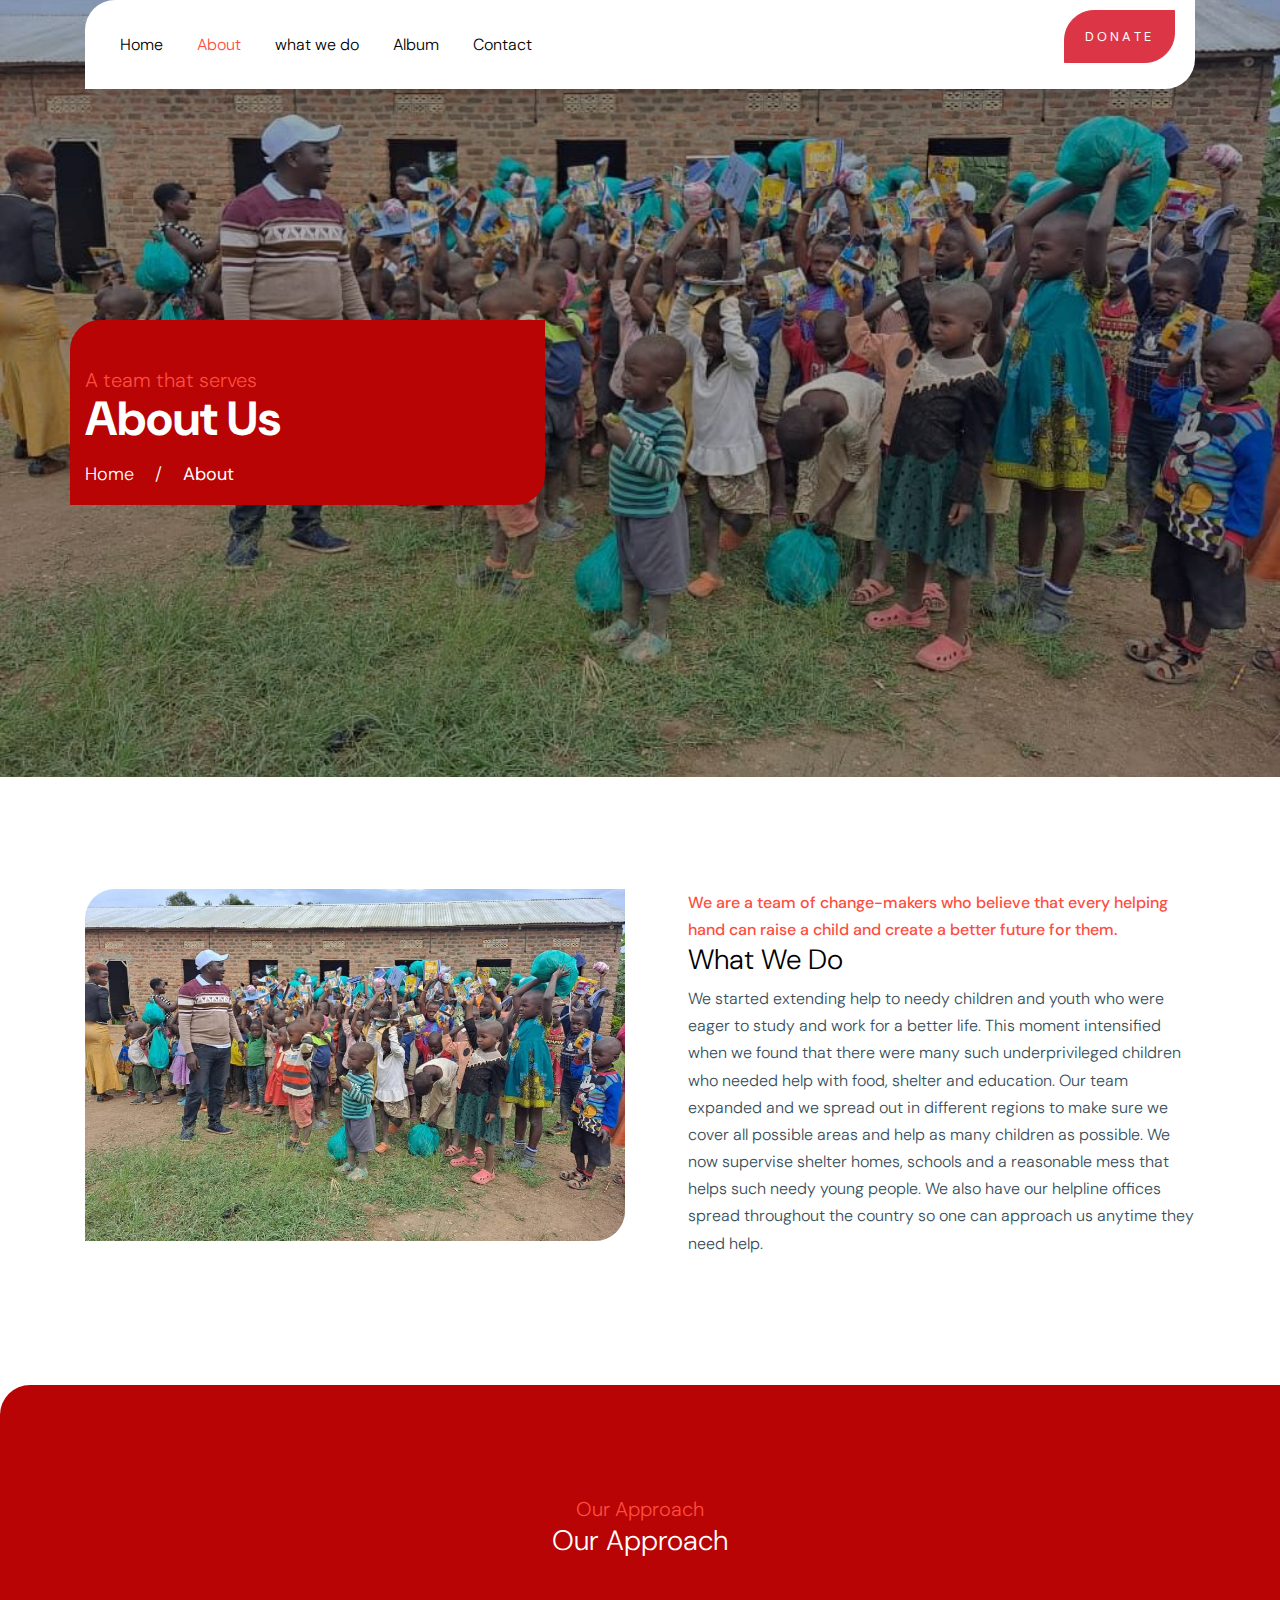
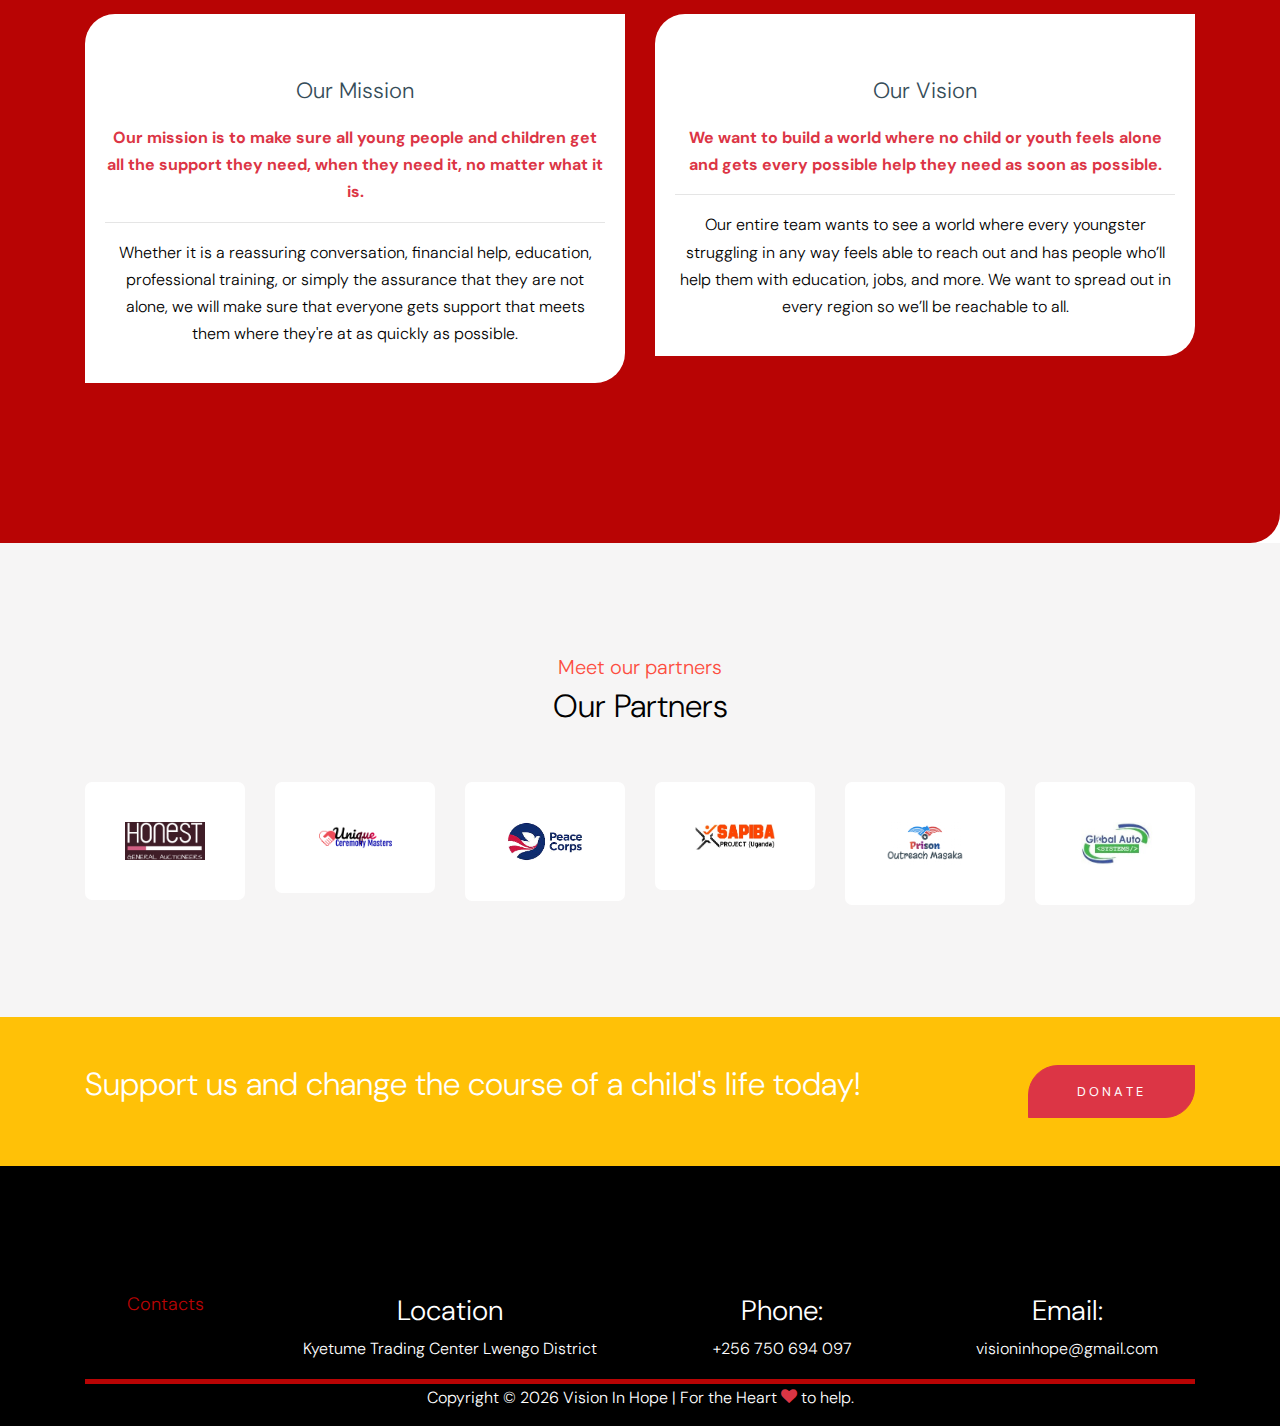
==== about.html @ f337a0ae "first commit" ====
<!doctype html>
<html lang="en">

<head>
  <title>About &mdash; visioninhope</title>
  <meta charset="utf-8">
  <meta name="viewport" content="width=device-width, initial-scale=1, shrink-to-fit=no">

  <link href="https://fonts.googleapis.com/css?family=DM+Sans:300,400,700|Indie+Flower" rel="stylesheet">


  <link rel="stylesheet" href="fonts/icomoon/style.css">

  <link rel="stylesheet" href="css/bootstrap.min.css">
  <link rel="stylesheet" href="css/bootstrap-datepicker.css">
  <link rel="stylesheet" href="css/jquery.fancybox.min.css">
  <link rel="stylesheet" href="css/owl.carousel.min.css">
  <link rel="stylesheet" href="css/owl.theme.default.min.css">
  <link rel="stylesheet" href="fonts/flaticon/font/flaticon.css">
  <link rel="stylesheet" href="css/aos.css">
  <!--
    Designed by:
    Balitema Vicent
    email:bvicxbax@gmail.com
    github:baxcore 
    user: baxcore
    -->
  <!-- MAIN CSS -->
  <link rel="stylesheet" href="css/style.css">

</head>

<body data-spy="scroll" data-target=".site-navbar-target" data-offset="300">


  <div class="site-wrap" id="home-section" style="margin-bottom: 0;">

    <div class="site-mobile-menu site-navbar-target">
      <div class="site-mobile-menu-header">
        <div class="site-mobile-menu-close mt-3">
          <span class="icon-close2 js-menu-toggle"></span>
        </div>
      </div>
      <div class="site-mobile-menu-body"></div>
    </div>

    <header class="site-navbar site-navbar-target" role="banner">

      <!-- <div class="container mb-3">
          <div class="d-flex align-items-center">
            <div class="site-logo mr-auto">
              <a href="index.html">Kiddy<span class="text-primary">.</span></a>
            </div>
            <div class="site-quick-contact d-none d-lg-flex ml-auto ">
              <div class="d-flex site-info align-items-center mr-5">
                <span class="block-icon mr-3"><span class="icon-map-marker text-yellow"></span></span>
                <span>34 Street Name, City Name Here, <br> United States</span>
              </div>
              <div class="d-flex site-info align-items-center">
                <span class="block-icon mr-3"><span class="icon-clock-o"></span></span>
                <span>Sunday - Friday 8:00AM - 4:00PM <br> Saturday CLOSED</span>
              </div>
              
            </div>
          </div>
        </div> -->

      <div class="container fixed-top">
        <div class="menu-wrap d-flex align-items-center">
          <span class="d-inline-block d-lg-none"><a href="#"
              class="text-black site-menu-toggle js-menu-toggle py-5"><span
                class="icon-menu h3 text-black"></span></a></span>

          <nav class="site-navigation text-left mr-auto d-none d-lg-block" role="navigation">
            <ul class="site-menu main-menu js-clone-nav mr-auto ">
              <li><a href="index.html" class="nav-link">Home</a></li>
              <li class="active"><a href="about.html" class="nav-link">About</a></li>
              <li><a href="dos.html" class="nav-link">what we do</a></li>
              <li><a href="album.html" class="nav-link">Album</a></li>
              <!-- <li><a href="pricing.html" class="nav-link">Pricing</a></li> -->
              <li><a href="contact.html" class="nav-link">Contact</a></li>
            </ul>
          </nav>

          <div class="top-social ml-auto">
            <!-- 
                  <a href="#"><span class="icon-facebook text-teal"></span></a>
                  <a href="#"><span class="icon-twitter text-success"></span></a>
                  <a href="#"><span class="icon-linkedin text-yellow"></span></a> -->
            <p class=""><a href="contact.html" class="btn btn-primary py-3 btn-custom-1">DONATE</a></p>
          </div>
        </div>
      </div>

    </header>

    <div class="ftco-blocks-cover-1">
      <!-- data-stellar-background-ratio="0.5" style="background-image: url('images/hero_1.jpg')" -->
      <div class="site-section-cover overlay" data-stellar-background-ratio="0.5"
        style="background-image: url('images/abt2.jpg')">
        <div class="container">
          <div class="row align-items-center ">

            <div class="col-md-5 mt-5 pt-5 oneb bg-info1">
              <span class="h5 text-red">A team that serves</span>
              <h1 class="mb-3 font-weight-bold text-teal">About Us</h1>
              <p><a href="index.html" class="text-white">Home</a> <span class="mx-3">/</span> <strong>About</strong></p>
            </div>

          </div>
        </div>
      </div>
    </div>

    <div class="site-section">
      <div class="container">
        <div class="row">
          <div class="col-md-6">
            <img src="images/abt2.jpg" alt="Image" class="img-fluid oneb">
          </div>
          <div class="col-md-6 ml-auto pl-md-5">
            <span class="h6 text-red">We are a team of change-makers who believe that every helping hand can raise a
              child and create a better future for them.</span>
            <h3 class="text-black">What We Do</h3>
            <p><span>We started extending help to needy children and youth who were eager to study and work for a better
                life. This moment intensified when we found that there were many such underprivileged children who
                needed help with food, shelter and education. Our team expanded and we spread out in different regions
                to make sure we cover all possible areas and help as many children as possible. </span>

              <span>We now supervise shelter homes, schools and a reasonable mess that helps such needy young people. We
                also have our helpline offices spread throughout the country so one can approach us anytime they need
                help.</span>
            </p>

            <!-- <p class="mt-5"><a href="#" class="btn btn-warning py-4 btn-custom-1">More About Us</a></p> -->
          </div>
        </div>
      </div>
    </div>

    <div class="site-section bg-teal bg-info1">
      <div class="container">
        <div class="row justify-content-center text-center mb-5 section-2-title">
          <div class="col-md-6">
            <span class="h5 text-red">Our Approach</span>
            <h3 class="text-white text-center">Our Approach</h3>
            <!-- <p class="mb-5">Lorem ipsum dolor sit amet, consectetur adipisicing elit. Iure nesciunt nemo vel earum maxime neque!</p> -->
          </div>
        </div>
        <div class="row align-items-stretch">
          <div class="col-lg-6 col-md-6 mb-5">
            <div class="post-entry-1 h-100 person-1 teal">
              <!-- <img src="images/person_1.jpg" alt="Image"
                 class="img-fluid">
             -->
              <div class="post-entry-1-contents oneb">
                <h2>Our Mission</h2>
                <span class="meta text-danger font-weight-bold">Our mission is to make sure all young people and
                  children get all the support they need,
                  when they need it, no matter what it is.
                </span>
                <hr>
                <p class="text-black">
                  Whether it is a reassuring conversation, financial help,
                  education, professional training, or simply the assurance that
                  they are not alone, we will make sure that everyone gets
                  support that meets them where they're at as quickly as
                  possible.
                </p>
              </div>
            </div>
          </div>
          <div class="col-lg-6 col-md-6 mb-5">
            <div class="post-entry-1 h-100 person-1 yellow">

              <!-- <img src="images/person_2.jpg" alt="Image"
                 class="img-fluid">
             -->
              <div class="post-entry-1-contents oneb">
                <h2>Our Vision</h2>
                <span class="meta text-danger font-weight-bold">We want to build a world where no child or youth feels
                  alone and gets every possible help they need as soon as possible.</span>
                <hr>
                <p class="text-black">Our entire team wants to see a world where every youngster struggling in any way
                  feels able to reach out and has people who’ll help them with education, jobs, and more. We want to
                  spread out in every region so we’ll be reachable to all.</p>
              </div>
            </div>
          </div>
        </div>
      </div>
    </div>

    <div class="site-section bg-info bg-light">
      <div class="container">
        <div class="row mb-5">
          <div class="col-12 text-center">
            <span class="h5 text-red d-block">Meet our partners </span>
            <h2 class="text-black">Our Partners</h2>
          </div>
        </div>
        <div class="row">

          <div class="col-lg-2">
            <div class="package bg-white">
              <span class="img-fluid"><img src="images/logo/Honest-General-Auctioneers.png" alt="Image"
                  class="img-fluid"></span>

            </div>
          </div>
          <div class="col-lg-2">
            <div class="package text-center bg-white">
              <span class=""><img src="images/logo/Unique-Ceremony-masters-logo-1.png" alt="Image"
                  class="img-fluid"></span>
            </div>
          </div>
          <div class="col-lg-2">
            <div class="package text-center bg-white">
              <span class="img-fluid"><img src="images/logo/Peace-Corps-Logo.png" alt="Image" class="img-fluid"></span>
            </div>
          </div>

          <div class="col-lg-2">
            <div class="package text-center bg-white">
              <span class="img-fluid"><img src="images/logo/Sapiba-Final-LOGO.jpg" alt="Image" class="img-fluid"></span>

            </div>
          </div>
          <div class="col-lg-2">
            <div class="package text-center bg-white">
              <span class="img-fluid"><img src="images/logo/skprLogo.gif" alt="Image" class="img-fluid"></span>

            </div>
          </div>
          <div class="col-lg-2">
            <div class="package text-center bg-white">
              <span class="img-fluid"><img src="images/logo/GAS.jpeg" alt="Image" class="img-fluid"></span>

            </div>
          </div>
        </div>
      </div>
  
    </div>

    <div class="site-section py-5 bg-warning">
      <div class="container">
        <div class="row justify-content-center">
          <div class="col-md-12 d-flex">
            <h2 class="text-white">
              <!-- <span class="h5 text-red d-block">GIVE US A HAND</span> -->
              Support us and change the course of a child's life today!
            </h2>
            <a href="contact.html" class="btn btn-primary btn-custom-1 py-3 px-5 ml-auto">DONATE</a>
          </div>
        </div>
      </div>
    </div>
    <footer class="site-footer">
      <div class="container">

        <div class="row text-center">
          <div class="col-md-12 fott">
            <div class="row">
              <div class="col-md-2">
                <h2 class="footer-heading mb-4">Contacts</h2>
              </div>
              <div class="col-md-4">
                <h3>Location</h3>
                <p>Kyetume Trading Center Lwengo District</p>
              </div>
              <div class="col-md-3">
                <h3>Phone:</h3>
                <p>+256 750 694 097</p>
              </div>
              <div class="col-md-3">
                <h3>Email:</h3>
                <p>visioninhope@gmail.com</p>
              </div>
            </div>

            <div class="border-top">
              <p>
                Copyright &copy;
                <script>document.write(new Date().getFullYear());</script> Vision In Hope | For the Heart
                <i class="icon-heart text-danger" aria-hidden="true"></i> to help.</a>
              </p>
            </div>
          </div>

        </div>
      </div>
    </footer>
  </div>

    <script src="js/jquery-3.3.1.min.js"></script>
    <script src="js/jquery-migrate-3.0.0.js"></script>
    <script src="js/popper.min.js"></script>
    <script src="js/bootstrap.min.js"></script>
    <script src="js/owl.carousel.min.js"></script>
    <script src="js/jquery.sticky.js"></script>
    <script src="js/jquery.waypoints.min.js"></script>
    <script src="js/jquery.animateNumber.min.js"></script>
    <script src="js/jquery.fancybox.min.js"></script>
    <script src="js/jquery.stellar.min.js"></script>
    <script src="js/jquery.easing.1.3.js"></script>
    <script src="js/bootstrap-datepicker.min.js"></script>
    <script src="js/aos.js"></script>

    <script src="js/main.js"></script>

</body>

</html>
---- fonts/icomoon/style.css ----
@font-face {
  font-family: 'icomoon';
  src:  url('fonts/icomoon.eot?10si43');
  src:  url('fonts/icomoon.eot?10si43#iefix') format('embedded-opentype'),
    url('fonts/icomoon.ttf?10si43') format('truetype'),
    url('fonts/icomoon.woff?10si43') format('woff'),
    url('fonts/icomoon.svg?10si43#icomoon') format('svg');
  font-weight: normal;
  font-style: normal;
}

[class^="icon-"], [class*=" icon-"] {
  /* use !important to prevent issues with browser extensions that change fonts */
  font-family: 'icomoon' !important;
  speak: none;
  font-style: normal;
  font-weight: normal;
  font-variant: normal;
  text-transform: none;
  line-height: 1;

  /* Better Font Rendering =========== */
  -webkit-font-smoothing: antialiased;
  -moz-osx-font-smoothing: grayscale;
}

.icon-asterisk:before {
  content: "\f069";
}
.icon-plus:before {
  content: "\f067";
}
.icon-question:before {
  content: "\f128";
}
.icon-minus:before {
  content: "\f068";
}
.icon-glass:before {
  content: "\f000";
}
.icon-music:before {
  content: "\f001";
}
.icon-search:before {
  content: "\f002";
}
.icon-envelope-o:before {
  content: "\f003";
}
.icon-heart:before {
  content: "\f004";
}
.icon-star:before {
  content: "\f005";
}
.icon-star-o:before {
  content: "\f006";
}
.icon-user:before {
  content: "\f007";
}
.icon-film:before {
  content: "\f008";
}
.icon-th-large:before {
  content: "\f009";
}
.icon-th:before {
  content: "\f00a";
}
.icon-th-list:before {
  content: "\f00b";
}
.icon-check:before {
  content: "\f00c";
}
.icon-close:before {
  content: "\f00d";
}
.icon-remove:before {
  content: "\f00d";
}
.icon-times:before {
  content: "\f00d";
}
.icon-search-plus:before {
  content: "\f00e";
}
.icon-search-minus:before {
  content: "\f010";
}
.icon-power-off:before {
  content: "\f011";
}
.icon-signal:before {
  content: "\f012";
}
.icon-cog:before {
  content: "\f013";
}
.icon-gear:before {
  content: "\f013";
}
.icon-trash-o:before {
  content: "\f014";
}
.icon-home:before {
  content: "\f015";
}
.icon-file-o:before {
  content: "\f016";
}
.icon-clock-o:before {
  content: "\f017";
}
.icon-road:before {
  content: "\f018";
}
.icon-download:before {
  content: "\f019";
}
.icon-arrow-circle-o-down:before {
  content: "\f01a";
}
.icon-arrow-circle-o-up:before {
  content: "\f01b";
}
.icon-inbox:before {
  content: "\f01c";
}
.icon-play-circle-o:before {
  content: "\f01d";
}
.icon-repeat:before {
  content: "\f01e";
}
.icon-rotate-right:before {
  content: "\f01e";
}
.icon-refresh:before {
  content: "\f021";
}
.icon-list-alt:before {
  content: "\f022";
}
.icon-lock:before {
  content: "\f023";
}
.icon-flag:before {
  content: "\f024";
}
.icon-headphones:before {
  content: "\f025";
}
.icon-volume-off:before {
  content: "\f026";
}
.icon-volume-down:before {
  content: "\f027";
}
.icon-volume-up:before {
  content: "\f028";
}
.icon-qrcode:before {
  content: "\f029";
}
.icon-barcode:before {
  content: "\f02a";
}
.icon-tag:before {
  content: "\f02b";
}
.icon-tags:before {
  content: "\f02c";
}
.icon-book:before {
  content: "\f02d";
}
.icon-bookmark:before {
  content: "\f02e";
}
.icon-print:before {
  content: "\f02f";
}
.icon-camera:before {
  content: "\f030";
}
.icon-font:before {
  content: "\f031";
}
.icon-bold:before {
  content: "\f032";
}
.icon-italic:before {
  content: "\f033";
}
.icon-text-height:before {
  content: "\f034";
}
.icon-text-width:before {
  content: "\f035";
}
.icon-align-left:before {
  content: "\f036";
}
.icon-align-center:before {
  content: "\f037";
}
.icon-align-right:before {
  content: "\f038";
}
.icon-align-justify:before {
  content: "\f039";
}
.icon-list:before {
  content: "\f03a";
}
.icon-dedent:before {
  content: "\f03b";
}
.icon-outdent:before {
  content: "\f03b";
}
.icon-indent:before {
  content: "\f03c";
}
.icon-video-camera:before {
  content: "\f03d";
}
.icon-image:before {
  content: "\f03e";
}
.icon-photo:before {
  content: "\f03e";
}
.icon-picture-o:before {
  content: "\f03e";
}
.icon-pencil:before {
  content: "\f040";
}
.icon-map-marker:before {
  content: "\f041";
}
.icon-adjust:before {
  content: "\f042";
}
.icon-tint:before {
  content: "\f043";
}
.icon-edit:before {
  content: "\f044";
}
.icon-pencil-square-o:before {
  content: "\f044";
}
.icon-share-square-o:before {
  content: "\f045";
}
.icon-check-square-o:before {
  content: "\f046";
}
.icon-arrows:before {
  content: "\f047";
}
.icon-step-backward:before {
  content: "\f048";
}
.icon-fast-backward:before {
  content: "\f049";
}
.icon-backward:before {
  content: "\f04a";
}
.icon-play:before {
  content: "\f04b";
}
.icon-pause:before {
  content: "\f04c";
}
.icon-stop:before {
  content: "\f04d";
}
.icon-forward:before {
  content: "\f04e";
}
.icon-fast-forward:before {
  content: "\f050";
}
.icon-step-forward:before {
  content: "\f051";
}
.icon-eject:before {
  content: "\f052";
}
.icon-chevron-left:before {
  content: "\f053";
}
.icon-chevron-right:before {
  content: "\f054";
}
.icon-plus-circle:before {
  content: "\f055";
}
.icon-minus-circle:before {
  content: "\f056";
}
.icon-times-circle:before {
  content: "\f057";
}
.icon-check-circle:before {
  content: "\f058";
}
.icon-question-circle:before {
  content: "\f059";
}
.icon-info-circle:before {
  content: "\f05a";
}
.icon-crosshairs:before {
  content: "\f05b";
}
.icon-times-circle-o:before {
  content: "\f05c";
}
.icon-check-circle-o:before {
  content: "\f05d";
}
.icon-ban:before {
  content: "\f05e";
}
.icon-arrow-left:before {
  content: "\f060";
}
.icon-arrow-right:before {
  content: "\f061";
}
.icon-arrow-up:before {
  content: "\f062";
}
.icon-arrow-down:before {
  content: "\f063";
}
.icon-mail-forward:before {
  content: "\f064";
}
.icon-share:before {
  content: "\f064";
}
.icon-expand:before {
  content: "\f065";
}
.icon-compress:before {
  content: "\f066";
}
.icon-exclamation-circle:before {
  content: "\f06a";
}
.icon-gift:before {
  content: "\f06b";
}
.icon-leaf:before {
  content: "\f06c";
}
.icon-fire:before {
  content: "\f06d";
}
.icon-eye:before {
  content: "\f06e";
}
.icon-eye-slash:before {
  content: "\f070";
}
.icon-exclamation-triangle:before {
  content: "\f071";
}
.icon-warning:before {
  content: "\f071";
}
.icon-plane:before {
  content: "\f072";
}
.icon-calendar:before {
  content: "\f073";
}
.icon-random:before {
  content: "\f074";
}
.icon-comment:before {
  content: "\f075";
}
.icon-magnet:before {
  content: "\f076";
}
.icon-chevron-up:before {
  content: "\f077";
}
.icon-chevron-down:before {
  content: "\f078";
}
.icon-retweet:before {
  content: "\f079";
}
.icon-shopping-cart:before {
  content: "\f07a";
}
.icon-folder:before {
  content: "\f07b";
}
.icon-folder-open:before {
  content: "\f07c";
}
.icon-arrows-v:before {
  content: "\f07d";
}
.icon-arrows-h:before {
  content: "\f07e";
}
.icon-bar-chart:before {
  content: "\f080";
}
.icon-bar-chart-o:before {
  content: "\f080";
}
.icon-twitter-square:before {
  content: "\f081";
}
.icon-facebook-square:before {
  content: "\f082";
}
.icon-camera-retro:before {
  content: "\f083";
}
.icon-key:before {
  content: "\f084";
}
.icon-cogs:before {
  content: "\f085";
}
.icon-gears:before {
  content: "\f085";
}
.icon-comments:before {
  content: "\f086";
}
.icon-thumbs-o-up:before {
  content: "\f087";
}
.icon-thumbs-o-down:before {
  content: "\f088";
}
.icon-star-half:before {
  content: "\f089";
}
.icon-heart-o:before {
  content: "\f08a";
}
.icon-sign-out:before {
  content: "\f08b";
}
.icon-linkedin-square:before {
  content: "\f08c";
}
.icon-thumb-tack:before {
  content: "\f08d";
}
.icon-external-link:before {
  content: "\f08e";
}
.icon-sign-in:before {
  content: "\f090";
}
.icon-trophy:before {
  content: "\f091";
}
.icon-github-square:before {
  content: "\f092";
}
.icon-upload:before {
  content: "\f093";
}
.icon-lemon-o:before {
  content: "\f094";
}
.icon-phone:before {
  content: "\f095";
}
.icon-square-o:before {
  content: "\f096";
}
.icon-bookmark-o:before {
  content: "\f097";
}
.icon-phone-square:before {
  content: "\f098";
}
.icon-twitter:before {
  content: "\f099";
}
.icon-facebook:before {
  content: "\f09a";
}
.icon-facebook-f:before {
  content: "\f09a";
}
.icon-github:before {
  content: "\f09b";
}
.icon-unlock:before {
  content: "\f09c";
}
.icon-credit-card:before {
  content: "\f09d";
}
.icon-feed:before {
  content: "\f09e";
}
.icon-rss:before {
  content: "\f09e";
}
.icon-hdd-o:before {
  content: "\f0a0";
}
.icon-bullhorn:before {
  content: "\f0a1";
}
.icon-bell-o:before {
  content: "\f0a2";
}
.icon-certificate:before {
  content: "\f0a3";
}
.icon-hand-o-right:before {
  content: "\f0a4";
}
.icon-hand-o-left:before {
  content: "\f0a5";
}
.icon-hand-o-up:before {
  content: "\f0a6";
}
.icon-hand-o-down:before {
  content: "\f0a7";
}
.icon-arrow-circle-left:before {
  content: "\f0a8";
}
.icon-arrow-circle-right:before {
  content: "\f0a9";
}
.icon-arrow-circle-up:before {
  content: "\f0aa";
}
.icon-arrow-circle-down:before {
  content: "\f0ab";
}
.icon-globe:before {
  content: "\f0ac";
}
.icon-wrench:before {
  content: "\f0ad";
}
.icon-tasks:before {
  content: "\f0ae";
}
.icon-filter:before {
  content: "\f0b0";
}
.icon-briefcase:before {
  content: "\f0b1";
}
.icon-arrows-alt:before {
  content: "\f0b2";
}
.icon-group:before {
  content: "\f0c0";
}
.icon-users:before {
  content: "\f0c0";
}
.icon-chain:before {
  content: "\f0c1";
}
.icon-link:before {
  content: "\f0c1";
}
.icon-cloud:before {
  content: "\f0c2";
}
.icon-flask:before {
  content: "\f0c3";
}
.icon-cut:before {
  content: "\f0c4";
}
.icon-scissors:before {
  content: "\f0c4";
}
.icon-copy:before {
  content: "\f0c5";
}
.icon-files-o:before {
  content: "\f0c5";
}
.icon-paperclip:before {
  content: "\f0c6";
}
.icon-floppy-o:before {
  content: "\f0c7";
}
.icon-save:before {
  content: "\f0c7";
}
.icon-square:before {
  content: "\f0c8";
}
.icon-bars:before {
  content: "\f0c9";
}
.icon-navicon:before {
  content: "\f0c9";
}
.icon-reorder:before {
  content: "\f0c9";
}
.icon-list-ul:before {
  content: "\f0ca";
}
.icon-list-ol:before {
  content: "\f0cb";
}
.icon-strikethrough:before {
  content: "\f0cc";
}
.icon-underline:before {
  content: "\f0cd";
}
.icon-table:before {
  content: "\f0ce";
}
.icon-magic:before {
  content: "\f0d0";
}
.icon-truck:before {
  content: "\f0d1";
}
.icon-pinterest:before {
  content: "\f0d2";
}
.icon-pinterest-square:before {
  content: "\f0d3";
}
.icon-google-plus-square:before {
  content: "\f0d4";
}
.icon-google-plus:before {
  content: "\f0d5";
}
.icon-money:before {
  content: "\f0d6";
}
.icon-caret-down:before {
  content: "\f0d7";
}
.icon-caret-up:before {
  content: "\f0d8";
}
.icon-caret-left:before {
  content: "\f0d9";
}
.icon-caret-right:before {
  content: "\f0da";
}
.icon-columns:before {
  content: "\f0db";
}
.icon-sort:before {
  content: "\f0dc";
}
.icon-unsorted:before {
  content: "\f0dc";
}
.icon-sort-desc:before {
  content: "\f0dd";
}
.icon-sort-down:before {
  content: "\f0dd";
}
.icon-sort-asc:before {
  content: "\f0de";
}
.icon-sort-up:before {
  content: "\f0de";
}
.icon-envelope:before {
  content: "\f0e0";
}
.icon-linkedin:before {
  content: "\f0e1";
}
.icon-rotate-left:before {
  content: "\f0e2";
}
.icon-undo:before {
  content: "\f0e2";
}
.icon-gavel:before {
  content: "\f0e3";
}
.icon-legal:before {
  content: "\f0e3";
}
.icon-dashboard:before {
  content: "\f0e4";
}
.icon-tachometer:before {
  content: "\f0e4";
}
.icon-comment-o:before {
  content: "\f0e5";
}
.icon-comments-o:before {
  content: "\f0e6";
}
.icon-bolt:before {
  content: "\f0e7";
}
.icon-flash:before {
  content: "\f0e7";
}
.icon-sitemap:before {
  content: "\f0e8";
}
.icon-umbrella:before {
  content: "\f0e9";
}
.icon-clipboard:before {
  content: "\f0ea";
}
.icon-paste:before {
  content: "\f0ea";
}
.icon-lightbulb-o:before {
  content: "\f0eb";
}
.icon-exchange:before {
  content: "\f0ec";
}
.icon-cloud-download:before {
  content: "\f0ed";
}
.icon-cloud-upload:before {
  content: "\f0ee";
}
.icon-user-md:before {
  content: "\f0f0";
}
.icon-stethoscope:before {
  content: "\f0f1";
}
.icon-suitcase:before {
  content: "\f0f2";
}
.icon-bell:before {
  content: "\f0f3";
}
.icon-coffee:before {
  content: "\f0f4";
}
.icon-cutlery:before {
  content: "\f0f5";
}
.icon-file-text-o:before {
  content: "\f0f6";
}
.icon-building-o:before {
  content: "\f0f7";
}
.icon-hospital-o:before {
  content: "\f0f8";
}
.icon-ambulance:before {
  content: "\f0f9";
}
.icon-medkit:before {
  content: "\f0fa";
}
.icon-fighter-jet:before {
  content: "\f0fb";
}
.icon-beer:before {
  content: "\f0fc";
}
.icon-h-square:before {
  content: "\f0fd";
}
.icon-plus-square:before {
  content: "\f0fe";
}
.icon-angle-double-left:before {
  content: "\f100";
}
.icon-angle-double-right:before {
  content: "\f101";
}
.icon-angle-double-up:before {
  content: "\f102";
}
.icon-angle-double-down:before {
  content: "\f103";
}
.icon-angle-left:before {
  content: "\f104";
}
.icon-angle-right:before {
  content: "\f105";
}
.icon-angle-up:before {
  content: "\f106";
}
.icon-angle-down:before {
  content: "\f107";
}
.icon-desktop:before {
  content: "\f108";
}
.icon-laptop:before {
  content: "\f109";
}
.icon-tablet:before {
  content: "\f10a";
}
.icon-mobile:before {
  content: "\f10b";
}
.icon-mobile-phone:before {
  content: "\f10b";
}
.icon-circle-o:before {
  content: "\f10c";
}
.icon-quote-left:before {
  content: "\f10d";
}
.icon-quote-right:before {
  content: "\f10e";
}
.icon-spinner:before {
  content: "\f110";
}
.icon-circle:before {
  content: "\f111";
}
.icon-mail-reply:before {
  content: "\f112";
}
.icon-reply:before {
  content: "\f112";
}
.icon-github-alt:before {
  content: "\f113";
}
.icon-folder-o:before {
  content: "\f114";
}
.icon-folder-open-o:before {
  content: "\f115";
}
.icon-smile-o:before {
  content: "\f118";
}
.icon-frown-o:before {
  content: "\f119";
}
.icon-meh-o:before {
  content: "\f11a";
}
.icon-gamepad:before {
  content: "\f11b";
}
.icon-keyboard-o:before {
  content: "\f11c";
}
.icon-flag-o:before {
  content: "\f11d";
}
.icon-flag-checkered:before {
  content: "\f11e";
}
.icon-terminal:before {
  content: "\f120";
}
.icon-code:before {
  content: "\f121";
}
.icon-mail-reply-all:before {
  content: "\f122";
}
.icon-reply-all:before {
  content: "\f122";
}
.icon-star-half-empty:before {
  content: "\f123";
}
.icon-star-half-full:before {
  content: "\f123";
}
.icon-star-half-o:before {
  content: "\f123";
}
.icon-location-arrow:before {
  content: "\f124";
}
.icon-crop:before {
  content: "\f125";
}
.icon-code-fork:before {
  content: "\f126";
}
.icon-chain-broken:before {
  content: "\f127";
}
.icon-unlink:before {
  content: "\f127";
}
.icon-info:before {
  content: "\f129";
}
.icon-exclamation:before {
  content: "\f12a";
}
.icon-superscript:before {
  content: "\f12b";
}
.icon-subscript:before {
  content: "\f12c";
}
.icon-eraser:before {
  content: "\f12d";
}
.icon-puzzle-piece:before {
  content: "\f12e";
}
.icon-microphone:before {
  content: "\f130";
}
.icon-microphone-slash:before {
  content: "\f131";
}
.icon-shield:before {
  content: "\f132";
}
.icon-calendar-o:before {
  content: "\f133";
}
.icon-fire-extinguisher:before {
  content: "\f134";
}
.icon-rocket:before {
  content: "\f135";
}
.icon-maxcdn:before {
  content: "\f136";
}
.icon-chevron-circle-left:before {
  content: "\f137";
}
.icon-chevron-circle-right:before {
  content: "\f138";
}
.icon-chevron-circle-up:before {
  content: "\f139";
}
.icon-chevron-circle-down:before {
  content: "\f13a";
}
.icon-html5:before {
  content: "\f13b";
}
.icon-css3:before {
  content: "\f13c";
}
.icon-anchor:before {
  content: "\f13d";
}
.icon-unlock-alt:before {
  content: "\f13e";
}
.icon-bullseye:before {
  content: "\f140";
}
.icon-ellipsis-h:before {
  content: "\f141";
}
.icon-ellipsis-v:before {
  content: "\f142";
}
.icon-rss-square:before {
  content: "\f143";
}
.icon-play-circle:before {
  content: "\f144";
}
.icon-ticket:before {
  content: "\f145";
}
.icon-minus-square:before {
  content: "\f146";
}
.icon-minus-square-o:before {
  content: "\f147";
}
.icon-level-up:before {
  content: "\f148";
}
.icon-level-down:before {
  content: "\f149";
}
.icon-check-square:before {
  content: "\f14a";
}
.icon-pencil-square:before {
  content: "\f14b";
}
.icon-external-link-square:before {
  content: "\f14c";
}
.icon-share-square:before {
  content: "\f14d";
}
.icon-compass:before {
  content: "\f14e";
}
.icon-caret-square-o-down:before {
  content: "\f150";
}
.icon-toggle-down:before {
  content: "\f150";
}
.icon-caret-square-o-up:before {
  content: "\f151";
}
.icon-toggle-up:before {
  content: "\f151";
}
.icon-caret-square-o-right:before {
  content: "\f152";
}
.icon-toggle-right:before {
  content: "\f152";
}
.icon-eur:before {
  content: "\f153";
}
.icon-euro:before {
  content: "\f153";
}
.icon-gbp:before {
  content: "\f154";
}
.icon-dollar:before {
  content: "\f155";
}
.icon-usd:before {
  content: "\f155";
}
.icon-inr:before {
  content: "\f156";
}
.icon-rupee:before {
  content: "\f156";
}
.icon-cny:before {
  content: "\f157";
}
.icon-jpy:before {
  content: "\f157";
}
.icon-rmb:before {
  content: "\f157";
}
.icon-yen:before {
  content: "\f157";
}
.icon-rouble:before {
  content: "\f158";
}
.icon-rub:before {
  content: "\f158";
}
.icon-ruble:before {
  content: "\f158";
}
.icon-krw:before {
  content: "\f159";
}
.icon-won:before {
  content: "\f159";
}
.icon-bitcoin:before {
  content: "\f15a";
}
.icon-btc:before {
  content: "\f15a";
}
.icon-file:before {
  content: "\f15b";
}
.icon-file-text:before {
  content: "\f15c";
}
.icon-sort-alpha-asc:before {
  content: "\f15d";
}
.icon-sort-alpha-desc:before {
  content: "\f15e";
}
.icon-sort-amount-asc:before {
  content: "\f160";
}
.icon-sort-amount-desc:before {
  content: "\f161";
}
.icon-sort-numeric-asc:before {
  content: "\f162";
}
.icon-sort-numeric-desc:before {
  content: "\f163";
}
.icon-thumbs-up:before {
  content: "\f164";
}
.icon-thumbs-down:before {
  content: "\f165";
}
.icon-youtube-square:before {
  content: "\f166";
}
.icon-youtube:before {
  content: "\f167";
}
.icon-xing:before {
  content: "\f168";
}
.icon-xing-square:before {
  content: "\f169";
}
.icon-youtube-play:before {
  content: "\f16a";
}
.icon-dropbox:before {
  content: "\f16b";
}
.icon-stack-overflow:before {
  content: "\f16c";
}
.icon-instagram:before {
  content: "\f16d";
}
.icon-flickr:before {
  content: "\f16e";
}
.icon-adn:before {
  content: "\f170";
}
.icon-bitbucket:before {
  content: "\f171";
}
.icon-bitbucket-square:before {
  content: "\f172";
}
.icon-tumblr:before {
  content: "\f173";
}
.icon-tumblr-square:before {
  content: "\f174";
}
.icon-long-arrow-down:before {
  content: "\f175";
}
.icon-long-arrow-up:before {
  content: "\f176";
}
.icon-long-arrow-left:before {
  content: "\f177";
}
.icon-long-arrow-right:before {
  content: "\f178";
}
.icon-apple:before {
  content: "\f179";
}
.icon-windows:before {
  content: "\f17a";
}
.icon-android:before {
  content: "\f17b";
}
.icon-linux:before {
  content: "\f17c";
}
.icon-dribbble:before {
  content: "\f17d";
}
.icon-skype:before {
  content: "\f17e";
}
.icon-foursquare:before {
  content: "\f180";
}
.icon-trello:before {
  content: "\f181";
}
.icon-female:before {
  content: "\f182";
}
.icon-male:before {
  content: "\f183";
}
.icon-gittip:before {
  content: "\f184";
}
.icon-gratipay:before {
  content: "\f184";
}
.icon-sun-o:before {
  content: "\f185";
}
.icon-moon-o:before {
  content: "\f186";
}
.icon-archive:before {
  content: "\f187";
}
.icon-bug:before {
  content: "\f188";
}
.icon-vk:before {
  content: "\f189";
}
.icon-weibo:before {
  content: "\f18a";
}
.icon-renren:before {
  content: "\f18b";
}
.icon-pagelines:before {
  content: "\f18c";
}
.icon-stack-exchange:before {
  content: "\f18d";
}
.icon-arrow-circle-o-right:before {
  content: "\f18e";
}
.icon-arrow-circle-o-left:before {
  content: "\f190";
}
.icon-caret-square-o-left:before {
  content: "\f191";
}
.icon-toggle-left:before {
  content: "\f191";
}
.icon-dot-circle-o:before {
  content: "\f192";
}
.icon-wheelchair:before {
  content: "\f193";
}
.icon-vimeo-square:before {
  content: "\f194";
}
.icon-try:before {
  content: "\f195";
}
.icon-turkish-lira:before {
  content: "\f195";
}
.icon-plus-square-o:before {
  content: "\f196";
}
.icon-space-shuttle:before {
  content: "\f197";
}
.icon-slack:before {
  content: "\f198";
}
.icon-envelope-square:before {
  content: "\f199";
}
.icon-wordpress:before {
  content: "\f19a";
}
.icon-openid:before {
  content: "\f19b";
}
.icon-bank:before {
  content: "\f19c";
}
.icon-institution:before {
  content: "\f19c";
}
.icon-university:before {
  content: "\f19c";
}
.icon-graduation-cap:before {
  content: "\f19d";
}
.icon-mortar-board:before {
  content: "\f19d";
}
.icon-yahoo:before {
  content: "\f19e";
}
.icon-google:before {
  content: "\f1a0";
}
.icon-reddit:before {
  content: "\f1a1";
}
.icon-reddit-square:before {
  content: "\f1a2";
}
.icon-stumbleupon-circle:before {
  content: "\f1a3";
}
.icon-stumbleupon:before {
  content: "\f1a4";
}
.icon-delicious:before {
  content: "\f1a5";
}
.icon-digg:before {
  content: "\f1a6";
}
.icon-pied-piper-pp:before {
  content: "\f1a7";
}
.icon-pied-piper-alt:before {
  content: "\f1a8";
}
.icon-drupal:before {
  content: "\f1a9";
}
.icon-joomla:before {
  content: "\f1aa";
}
.icon-language:before {
  content: "\f1ab";
}
.icon-fax:before {
  content: "\f1ac";
}
.icon-building:before {
  content: "\f1ad";
}
.icon-child:before {
  content: "\f1ae";
}
.icon-paw:before {
  content: "\f1b0";
}
.icon-spoon:before {
  content: "\f1b1";
}
.icon-cube:before {
  content: "\f1b2";
}
.icon-cubes:before {
  content: "\f1b3";
}
.icon-behance:before {
  content: "\f1b4";
}
.icon-behance-square:before {
  content: "\f1b5";
}
.icon-steam:before {
  content: "\f1b6";
}
.icon-steam-square:before {
  content: "\f1b7";
}
.icon-recycle:before {
  content: "\f1b8";
}
.icon-automobile:before {
  content: "\f1b9";
}
.icon-car:before {
  content: "\f1b9";
}
.icon-cab:before {
  content: "\f1ba";
}
.icon-taxi:before {
  content: "\f1ba";
}
.icon-tree:before {
  content: "\f1bb";
}
.icon-spotify:before {
  content: "\f1bc";
}
.icon-deviantart:before {
  content: "\f1bd";
}
.icon-soundcloud:before {
  content: "\f1be";
}
.icon-database:before {
  content: "\f1c0";
}
.icon-file-pdf-o:before {
  content: "\f1c1";
}
.icon-file-word-o:before {
  content: "\f1c2";
}
.icon-file-excel-o:before {
  content: "\f1c3";
}
.icon-file-powerpoint-o:before {
  content: "\f1c4";
}
.icon-file-image-o:before {
  content: "\f1c5";
}
.icon-file-photo-o:before {
  content: "\f1c5";
}
.icon-file-picture-o:before {
  content: "\f1c5";
}
.icon-file-archive-o:before {
  content: "\f1c6";
}
.icon-file-zip-o:before {
  content: "\f1c6";
}
.icon-file-audio-o:before {
  content: "\f1c7";
}
.icon-file-sound-o:before {
  content: "\f1c7";
}
.icon-file-movie-o:before {
  content: "\f1c8";
}
.icon-file-video-o:before {
  content: "\f1c8";
}
.icon-file-code-o:before {
  content: "\f1c9";
}
.icon-vine:before {
  content: "\f1ca";
}
.icon-codepen:before {
  content: "\f1cb";
}
.icon-jsfiddle:before {
  content: "\f1cc";
}
.icon-life-bouy:before {
  content: "\f1cd";
}
.icon-life-buoy:before {
  content: "\f1cd";
}
.icon-life-ring:before {
  content: "\f1cd";
}
.icon-life-saver:before {
  content: "\f1cd";
}
.icon-support:before {
  content: "\f1cd";
}
.icon-circle-o-notch:before {
  content: "\f1ce";
}
.icon-ra:before {
  content: "\f1d0";
}
.icon-rebel:before {
  content: "\f1d0";
}
.icon-resistance:before {
  content: "\f1d0";
}
.icon-empire:before {
  content: "\f1d1";
}
.icon-ge:before {
  content: "\f1d1";
}
.icon-git-square:before {
  content: "\f1d2";
}
.icon-git:before {
  content: "\f1d3";
}
.icon-hacker-news:before {
  content: "\f1d4";
}
.icon-y-combinator-square:before {
  content: "\f1d4";
}
.icon-yc-square:before {
  content: "\f1d4";
}
.icon-tencent-weibo:before {
  content: "\f1d5";
}
.icon-qq:before {
  content: "\f1d6";
}
.icon-wechat:before {
  content: "\f1d7";
}
.icon-weixin:before {
  content: "\f1d7";
}
.icon-paper-plane:before {
  content: "\f1d8";
}
.icon-send:before {
  content: "\f1d8";
}
.icon-paper-plane-o:before {
  content: "\f1d9";
}
.icon-send-o:before {
  content: "\f1d9";
}
.icon-history:before {
  content: "\f1da";
}
.icon-circle-thin:before {
  content: "\f1db";
}
.icon-header:before {
  content: "\f1dc";
}
.icon-paragraph:before {
  content: "\f1dd";
}
.icon-sliders:before {
  content: "\f1de";
}
.icon-share-alt:before {
  content: "\f1e0";
}
.icon-share-alt-square:before {
  content: "\f1e1";
}
.icon-bomb:before {
  content: "\f1e2";
}
.icon-futbol-o:before {
  content: "\f1e3";
}
.icon-soccer-ball-o:before {
  content: "\f1e3";
}
.icon-tty:before {
  content: "\f1e4";
}
.icon-binoculars:before {
  content: "\f1e5";
}
.icon-plug:before {
  content: "\f1e6";
}
.icon-slideshare:before {
  content: "\f1e7";
}
.icon-twitch:before {
  content: "\f1e8";
}
.icon-yelp:before {
  content: "\f1e9";
}
.icon-newspaper-o:before {
  content: "\f1ea";
}
.icon-wifi:before {
  content: "\f1eb";
}
.icon-calculator:before {
  content: "\f1ec";
}
.icon-paypal:before {
  content: "\f1ed";
}
.icon-google-wallet:before {
  content: "\f1ee";
}
.icon-cc-visa:before {
  content: "\f1f0";
}
.icon-cc-mastercard:before {
  content: "\f1f1";
}
.icon-cc-discover:before {
  content: "\f1f2";
}
.icon-cc-amex:before {
  content: "\f1f3";
}
.icon-cc-paypal:before {
  content: "\f1f4";
}
.icon-cc-stripe:before {
  content: "\f1f5";
}
.icon-bell-slash:before {
  content: "\f1f6";
}
.icon-bell-slash-o:before {
  content: "\f1f7";
}
.icon-trash:before {
  content: "\f1f8";
}
.icon-copyright:before {
  content: "\f1f9";
}
.icon-at:before {
  content: "\f1fa";
}
.icon-eyedropper:before {
  content: "\f1fb";
}
.icon-paint-brush:before {
  content: "\f1fc";
}
.icon-birthday-cake:before {
  content: "\f1fd";
}
.icon-area-chart:before {
  content: "\f1fe";
}
.icon-pie-chart:before {
  content: "\f200";
}
.icon-line-chart:before {
  content: "\f201";
}
.icon-lastfm:before {
  content: "\f202";
}
.icon-lastfm-square:before {
  content: "\f203";
}
.icon-toggle-off:before {
  content: "\f204";
}
.icon-toggle-on:before {
  content: "\f205";
}
.icon-bicycle:before {
  content: "\f206";
}
.icon-bus:before {
  content: "\f207";
}
.icon-ioxhost:before {
  content: "\f208";
}
.icon-angellist:before {
  content: "\f209";
}
.icon-cc:before {
  content: "\f20a";
}
.icon-ils:before {
  content: "\f20b";
}
.icon-shekel:before {
  content: "\f20b";
}
.icon-sheqel:before {
  content: "\f20b";
}
.icon-meanpath:before {
  content: "\f20c";
}
.icon-buysellads:before {
  content: "\f20d";
}
.icon-connectdevelop:before {
  content: "\f20e";
}
.icon-dashcube:before {
  content: "\f210";
}
.icon-forumbee:before {
  content: "\f211";
}
.icon-leanpub:before {
  content: "\f212";
}
.icon-sellsy:before {
  content: "\f213";
}
.icon-shirtsinbulk:before {
  content: "\f214";
}
.icon-simplybuilt:before {
  content: "\f215";
}
.icon-skyatlas:before {
  content: "\f216";
}
.icon-cart-plus:before {
  content: "\f217";
}
.icon-cart-arrow-down:before {
  content: "\f218";
}
.icon-diamond:before {
  content: "\f219";
}
.icon-ship:before {
  content: "\f21a";
}
.icon-user-secret:before {
  content: "\f21b";
}
.icon-motorcycle:before {
  content: "\f21c";
}
.icon-street-view:before {
  content: "\f21d";
}
.icon-heartbeat:before {
  content: "\f21e";
}
.icon-venus:before {
  content: "\f221";
}
.icon-mars:before {
  content: "\f222";
}
.icon-mercury:before {
  content: "\f223";
}
.icon-intersex:before {
  content: "\f224";
}
.icon-transgender:before {
  content: "\f224";
}
.icon-transgender-alt:before {
  content: "\f225";
}
.icon-venus-double:before {
  content: "\f226";
}
.icon-mars-double:before {
  content: "\f227";
}
.icon-venus-mars:before {
  content: "\f228";
}
.icon-mars-stroke:before {
  content: "\f229";
}
.icon-mars-stroke-v:before {
  content: "\f22a";
}
.icon-mars-stroke-h:before {
  content: "\f22b";
}
.icon-neuter:before {
  content: "\f22c";
}
.icon-genderless:before {
  content: "\f22d";
}
.icon-facebook-official:before {
  content: "\f230";
}
.icon-pinterest-p:before {
  content: "\f231";
}
.icon-whatsapp:before {
  content: "\f232";
}
.icon-server:before {
  content: "\f233";
}
.icon-user-plus:before {
  content: "\f234";
}
.icon-user-times:before {
  content: "\f235";
}
.icon-bed:before {
  content: "\f236";
}
.icon-hotel:before {
  content: "\f236";
}
.icon-viacoin:before {
  content: "\f237";
}
.icon-train:before {
  content: "\f238";
}
.icon-subway:before {
  content: "\f239";
}
.icon-medium:before {
  content: "\f23a";
}
.icon-y-combinator:before {
  content: "\f23b";
}
.icon-yc:before {
  content: "\f23b";
}
.icon-optin-monster:before {
  content: "\f23c";
}
.icon-opencart:before {
  content: "\f23d";
}
.icon-expeditedssl:before {
  content: "\f23e";
}
.icon-battery:before {
  content: "\f240";
}
.icon-battery-4:before {
  content: "\f240";
}
.icon-battery-full:before {
  content: "\f240";
}
.icon-battery-3:before {
  content: "\f241";
}
.icon-battery-three-quarters:before {
  content: "\f241";
}
.icon-battery-2:before {
  content: "\f242";
}
.icon-battery-half:before {
  content: "\f242";
}
.icon-battery-1:before {
  content: "\f243";
}
.icon-battery-quarter:before {
  content: "\f243";
}
.icon-battery-0:before {
  content: "\f244";
}
.icon-battery-empty:before {
  content: "\f244";
}
.icon-mouse-pointer:before {
  content: "\f245";
}
.icon-i-cursor:before {
  content: "\f246";
}
.icon-object-group:before {
  content: "\f247";
}
.icon-object-ungroup:before {
  content: "\f248";
}
.icon-sticky-note:before {
  content: "\f249";
}
.icon-sticky-note-o:before {
  content: "\f24a";
}
.icon-cc-jcb:before {
  content: "\f24b";
}
.icon-cc-diners-club:before {
  content: "\f24c";
}
.icon-clone:before {
  content: "\f24d";
}
.icon-balance-scale:before {
  content: "\f24e";
}
.icon-hourglass-o:before {
  content: "\f250";
}
.icon-hourglass-1:before {
  content: "\f251";
}
.icon-hourglass-start:before {
  content: "\f251";
}
.icon-hourglass-2:before {
  content: "\f252";
}
.icon-hourglass-half:before {
  content: "\f252";
}
.icon-hourglass-3:before {
  content: "\f253";
}
.icon-hourglass-end:before {
  content: "\f253";
}
.icon-hourglass:before {
  content: "\f254";
}
.icon-hand-grab-o:before {
  content: "\f255";
}
.icon-hand-rock-o:before {
  content: "\f255";
}
.icon-hand-paper-o:before {
  content: "\f256";
}
.icon-hand-stop-o:before {
  content: "\f256";
}
.icon-hand-scissors-o:before {
  content: "\f257";
}
.icon-hand-lizard-o:before {
  content: "\f258";
}
.icon-hand-spock-o:before {
  content: "\f259";
}
.icon-hand-pointer-o:before {
  content: "\f25a";
}
.icon-hand-peace-o:before {
  content: "\f25b";
}
.icon-trademark:before {
  content: "\f25c";
}
.icon-registered:before {
  content: "\f25d";
}
.icon-creative-commons:before {
  content: "\f25e";
}
.icon-gg:before {
  content: "\f260";
}
.icon-gg-circle:before {
  content: "\f261";
}
.icon-tripadvisor:before {
  content: "\f262";
}
.icon-odnoklassniki:before {
  content: "\f263";
}
.icon-odnoklassniki-square:before {
  content: "\f264";
}
.icon-get-pocket:before {
  content: "\f265";
}
.icon-wikipedia-w:before {
  content: "\f266";
}
.icon-safari:before {
  content: "\f267";
}
.icon-chrome:before {
  content: "\f268";
}
.icon-firefox:before {
  content: "\f269";
}
.icon-opera:before {
  content: "\f26a";
}
.icon-internet-explorer:before {
  content: "\f26b";
}
.icon-television:before {
  content: "\f26c";
}
.icon-tv:before {
  content: "\f26c";
}
.icon-contao:before {
  content: "\f26d";
}
.icon-500px:before {
  content: "\f26e";
}
.icon-amazon:before {
  content: "\f270";
}
.icon-calendar-plus-o:before {
  content: "\f271";
}
.icon-calendar-minus-o:before {
  content: "\f272";
}
.icon-calendar-times-o:before {
  content: "\f273";
}
.icon-calendar-check-o:before {
  content: "\f274";
}
.icon-industry:before {
  content: "\f275";
}
.icon-map-pin:before {
  content: "\f276";
}
.icon-map-signs:before {
  content: "\f277";
}
.icon-map-o:before {
  content: "\f278";
}
.icon-map:before {
  content: "\f279";
}
.icon-commenting:before {
  content: "\f27a";
}
.icon-commenting-o:before {
  content: "\f27b";
}
.icon-houzz:before {
  content: "\f27c";
}
.icon-vimeo:before {
  content: "\f27d";
}
.icon-black-tie:before {
  content: "\f27e";
}
.icon-fonticons:before {
  content: "\f280";
}
.icon-reddit-alien:before {
  content: "\f281";
}
.icon-edge:before {
  content: "\f282";
}
.icon-credit-card-alt:before {
  content: "\f283";
}
.icon-codiepie:before {
  content: "\f284";
}
.icon-modx:before {
  content: "\f285";
}
.icon-fort-awesome:before {
  content: "\f286";
}
.icon-usb:before {
  content: "\f287";
}
.icon-product-hunt:before {
  content: "\f288";
}
.icon-mixcloud:before {
  content: "\f289";
}
.icon-scribd:before {
  content: "\f28a";
}
.icon-pause-circle:before {
  content: "\f28b";
}
.icon-pause-circle-o:before {
  content: "\f28c";
}
.icon-stop-circle:before {
  content: "\f28d";
}
.icon-stop-circle-o:before {
  content: "\f28e";
}
.icon-shopping-bag:before {
  content: "\f290";
}
.icon-shopping-basket:before {
  content: "\f291";
}
.icon-hashtag:before {
  content: "\f292";
}
.icon-bluetooth:before {
  content: "\f293";
}
.icon-bluetooth-b:before {
  content: "\f294";
}
.icon-percent:before {
  content: "\f295";
}
.icon-gitlab:before {
  content: "\f296";
}
.icon-wpbeginner:before {
  content: "\f297";
}
.icon-wpforms:before {
  content: "\f298";
}
.icon-envira:before {
  content: "\f299";
}
.icon-universal-access:before {
  content: "\f29a";
}
.icon-wheelchair-alt:before {
  content: "\f29b";
}
.icon-question-circle-o:before {
  content: "\f29c";
}
.icon-blind:before {
  content: "\f29d";
}
.icon-audio-description:before {
  content: "\f29e";
}
.icon-volume-control-phone:before {
  content: "\f2a0";
}
.icon-braille:before {
  content: "\f2a1";
}
.icon-assistive-listening-systems:before {
  content: "\f2a2";
}
.icon-american-sign-language-interpreting:before {
  content: "\f2a3";
}
.icon-asl-interpreting:before {
  content: "\f2a3";
}
.icon-deaf:before {
  content: "\f2a4";
}
.icon-deafness:before {
  content: "\f2a4";
}
.icon-hard-of-hearing:before {
  content: "\f2a4";
}
.icon-glide:before {
  content: "\f2a5";
}
.icon-glide-g:before {
  content: "\f2a6";
}
.icon-sign-language:before {
  content: "\f2a7";
}
.icon-signing:before {
  content: "\f2a7";
}
.icon-low-vision:before {
  content: "\f2a8";
}
.icon-viadeo:before {
  content: "\f2a9";
}
.icon-viadeo-square:before {
  content: "\f2aa";
}
.icon-snapchat:before {
  content: "\f2ab";
}
.icon-snapchat-ghost:before {
  content: "\f2ac";
}
.icon-snapchat-square:before {
  content: "\f2ad";
}
.icon-pied-piper:before {
  content: "\f2ae";
}
.icon-first-order:before {
  content: "\f2b0";
}
.icon-yoast:before {
  content: "\f2b1";
}
.icon-themeisle:before {
  content: "\f2b2";
}
.icon-google-plus-circle:before {
  content: "\f2b3";
}
.icon-google-plus-official:before {
  content: "\f2b3";
}
.icon-fa:before {
  content: "\f2b4";
}
.icon-font-awesome:before {
  content: "\f2b4";
}
.icon-handshake-o:before {
  content: "\f2b5";
}
.icon-envelope-open:before {
  content: "\f2b6";
}
.icon-envelope-open-o:before {
  content: "\f2b7";
}
.icon-linode:before {
  content: "\f2b8";
}
.icon-address-book:before {
  content: "\f2b9";
}
.icon-address-book-o:before {
  content: "\f2ba";
}
.icon-address-card:before {
  content: "\f2bb";
}
.icon-vcard:before {
  content: "\f2bb";
}
.icon-address-card-o:before {
  content: "\f2bc";
}
.icon-vcard-o:before {
  content: "\f2bc";
}
.icon-user-circle:before {
  content: "\f2bd";
}
.icon-user-circle-o:before {
  content: "\f2be";
}
.icon-user-o:before {
  content: "\f2c0";
}
.icon-id-badge:before {
  content: "\f2c1";
}
.icon-drivers-license:before {
  content: "\f2c2";
}
.icon-id-card:before {
  content: "\f2c2";
}
.icon-drivers-license-o:before {
  content: "\f2c3";
}
.icon-id-card-o:before {
  content: "\f2c3";
}
.icon-quora:before {
  content: "\f2c4";
}
.icon-free-code-camp:before {
  content: "\f2c5";
}
.icon-telegram:before {
  content: "\f2c6";
}
.icon-thermometer:before {
  content: "\f2c7";
}
.icon-thermometer-4:before {
  content: "\f2c7";
}
.icon-thermometer-full:before {
  content: "\f2c7";
}
.icon-thermometer-3:before {
  content: "\f2c8";
}
.icon-thermometer-three-quarters:before {
  content: "\f2c8";
}
.icon-thermometer-2:before {
  content: "\f2c9";
}
.icon-thermometer-half:before {
  content: "\f2c9";
}
.icon-thermometer-1:before {
  content: "\f2ca";
}
.icon-thermometer-quarter:before {
  content: "\f2ca";
}
.icon-thermometer-0:before {
  content: "\f2cb";
}
.icon-thermometer-empty:before {
  content: "\f2cb";
}
.icon-shower:before {
  content: "\f2cc";
}
.icon-bath:before {
  content: "\f2cd";
}
.icon-bathtub:before {
  content: "\f2cd";
}
.icon-s15:before {
  content: "\f2cd";
}
.icon-podcast:before {
  content: "\f2ce";
}
.icon-window-maximize:before {
  content: "\f2d0";
}
.icon-window-minimize:before {
  content: "\f2d1";
}
.icon-window-restore:before {
  content: "\f2d2";
}
.icon-times-rectangle:before {
  content: "\f2d3";
}
.icon-window-close:before {
  content: "\f2d3";
}
.icon-times-rectangle-o:before {
  content: "\f2d4";
}
.icon-window-close-o:before {
  content: "\f2d4";
}
.icon-bandcamp:before {
  content: "\f2d5";
}
.icon-grav:before {
  content: "\f2d6";
}
.icon-etsy:before {
  content: "\f2d7";
}
.icon-imdb:before {
  content: "\f2d8";
}
.icon-ravelry:before {
  content: "\f2d9";
}
.icon-eercast:before {
  content: "\f2da";
}
.icon-microchip:before {
  content: "\f2db";
}
.icon-snowflake-o:before {
  content: "\f2dc";
}
.icon-superpowers:before {
  content: "\f2dd";
}
.icon-wpexplorer:before {
  content: "\f2de";
}
.icon-meetup:before {
  content: "\f2e0";
}
.icon-3d_rotation:before {
  content: "\e84d";
}
.icon-ac_unit:before {
  content: "\eb3b";
}
.icon-alarm:before {
  content: "\e855";
}
.icon-access_alarms:before {
  content: "\e191";
}
.icon-schedule:before {
  content: "\e8b5";
}
.icon-accessibility:before {
  content: "\e84e";
}
.icon-accessible:before {
  content: "\e914";
}
.icon-account_balance:before {
  content: "\e84f";
}
.icon-account_balance_wallet:before {
  content: "\e850";
}
.icon-account_box:before {
  content: "\e851";
}
.icon-account_circle:before {
  content: "\e853";
}
.icon-adb:before {
  content: "\e60e";
}
.icon-add:before {
  content: "\e145";
}
.icon-add_a_photo:before {
  content: "\e439";
}
.icon-alarm_add:before {
  content: "\e856";
}
.icon-add_alert:before {
  content: "\e003";
}
.icon-add_box:before {
  content: "\e146";
}
.icon-add_circle:before {
  content: "\e147";
}
.icon-control_point:before {
  content: "\e3ba";
}
.icon-add_location:before {
  content: "\e567";
}
.icon-add_shopping_cart:before {
  content: "\e854";
}
.icon-queue:before {
  content: "\e03c";
}
.icon-add_to_queue:before {
  content: "\e05c";
}
.icon-adjust2:before {
  content: "\e39e";
}
.icon-airline_seat_flat:before {
  content: "\e630";
}
.icon-airline_seat_flat_angled:before {
  content: "\e631";
}
.icon-airline_seat_individual_suite:before {
  content: "\e632";
}
.icon-airline_seat_legroom_extra:before {
  content: "\e633";
}
.icon-airline_seat_legroom_normal:before {
  content: "\e634";
}
.icon-airline_seat_legroom_reduced:before {
  content: "\e635";
}
.icon-airline_seat_recline_extra:before {
  content: "\e636";
}
.icon-airline_seat_recline_normal:before {
  content: "\e637";
}
.icon-flight:before {
  content: "\e539";
}
.icon-airplanemode_inactive:before {
  content: "\e194";
}
.icon-airplay:before {
  content: "\e055";
}
.icon-airport_shuttle:before {
  content: "\eb3c";
}
.icon-alarm_off:before {
  content: "\e857";
}
.icon-alarm_on:before {
  content: "\e858";
}
.icon-album:before {
  content: "\e019";
}
.icon-all_inclusive:before {
  content: "\eb3d";
}
.icon-all_out:before {
  content: "\e90b";
}
.icon-android2:before {
  content: "\e859";
}
.icon-announcement:before {
  content: "\e85a";
}
.icon-apps:before {
  content: "\e5c3";
}
.icon-archive2:before {
  content: "\e149";
}
.icon-arrow_back:before {
  content: "\e5c4";
}
.icon-arrow_downward:before {
  content: "\e5db";
}
.icon-arrow_drop_down:before {
  content: "\e5c5";
}
.icon-arrow_drop_down_circle:before {
  content: "\e5c6";
}
.icon-arrow_drop_up:before {
  content: "\e5c7";
}
.icon-arrow_forward:before {
  content: "\e5c8";
}
.icon-arrow_upward:before {
  content: "\e5d8";
}
.icon-art_track:before {
  content: "\e060";
}
.icon-aspect_ratio:before {
  content: "\e85b";
}
.icon-poll:before {
  content: "\e801";
}
.icon-assignment:before {
  content: "\e85d";
}
.icon-assignment_ind:before {
  content: "\e85e";
}
.icon-assignment_late:before {
  content: "\e85f";
}
.icon-assignment_return:before {
  content: "\e860";
}
.icon-assignment_returned:before {
  content: "\e861";
}
.icon-assignment_turned_in:before {
  content: "\e862";
}
.icon-assistant:before {
  content: "\e39f";
}
.icon-flag2:before {
  content: "\e153";
}
.icon-attach_file:before {
  content: "\e226";
}
.icon-attach_money:before {
  content: "\e227";
}
.icon-attachment:before {
  content: "\e2bc";
}
.icon-audiotrack:before {
  content: "\e3a1";
}
.icon-autorenew:before {
  content: "\e863";
}
.icon-av_timer:before {
  content: "\e01b";
}
.icon-backspace:before {
  content: "\e14a";
}
.icon-cloud_upload:before {
  content: "\e2c3";
}
.icon-battery_alert:before {
  content: "\e19c";
}
.icon-battery_charging_full:before {
  content: "\e1a3";
}
.icon-battery_std:before {
  content: "\e1a5";
}
.icon-battery_unknown:before {
  content: "\e1a6";
}
.icon-beach_access:before {
  content: "\eb3e";
}
.icon-beenhere:before {
  content: "\e52d";
}
.icon-block:before {
  content: "\e14b";
}
.icon-bluetooth2:before {
  content: "\e1a7";
}
.icon-bluetooth_searching:before {
  content: "\e1aa";
}
.icon-bluetooth_connected:before {
  content: "\e1a8";
}
.icon-bluetooth_disabled:before {
  content: "\e1a9";
}
.icon-blur_circular:before {
  content: "\e3a2";
}
.icon-blur_linear:before {
  content: "\e3a3";
}
.icon-blur_off:before {
  content: "\e3a4";
}
.icon-blur_on:before {
  content: "\e3a5";
}
.icon-class:before {
  content: "\e86e";
}
.icon-turned_in:before {
  content: "\e8e6";
}
.icon-turned_in_not:before {
  content: "\e8e7";
}
.icon-border_all:before {
  content: "\e228";
}
.icon-border_bottom:before {
  content: "\e229";
}
.icon-border_clear:before {
  content: "\e22a";
}
.icon-border_color:before {
  content: "\e22b";
}
.icon-border_horizontal:before {
  content: "\e22c";
}
.icon-border_inner:before {
  content: "\e22d";
}
.icon-border_left:before {
  content: "\e22e";
}
.icon-border_outer:before {
  content: "\e22f";
}
.icon-border_right:before {
  content: "\e230";
}
.icon-border_style:before {
  content: "\e231";
}
.icon-border_top:before {
  content: "\e232";
}
.icon-border_vertical:before {
  content: "\e233";
}
.icon-branding_watermark:before {
  content: "\e06b";
}
.icon-brightness_1:before {
  content: "\e3a6";
}
.icon-brightness_2:before {
  content: "\e3a7";
}
.icon-brightness_3:before {
  content: "\e3a8";
}
.icon-brightness_4:before {
  content: "\e3a9";
}
.icon-brightness_low:before {
  content: "\e1ad";
}
.icon-brightness_medium:before {
  content: "\e1ae";
}
.icon-brightness_high:before {
  content: "\e1ac";
}
.icon-brightness_auto:before {
  content: "\e1ab";
}
.icon-broken_image:before {
  content: "\e3ad";
}
.icon-brush:before {
  content: "\e3ae";
}
.icon-bubble_chart:before {
  content: "\e6dd";
}
.icon-bug_report:before {
  content: "\e868";
}
.icon-build:before {
  content: "\e869";
}
.icon-burst_mode:before {
  content: "\e43c";
}
.icon-domain:before {
  content: "\e7ee";
}
.icon-business_center:before {
  content: "\eb3f";
}
.icon-cached:before {
  content: "\e86a";
}
.icon-cake:before {
  content: "\e7e9";
}
.icon-phone2:before {
  content: "\e0cd";
}
.icon-call_end:before {
  content: "\e0b1";
}
.icon-call_made:before {
  content: "\e0b2";
}
.icon-merge_type:before {
  content: "\e252";
}
.icon-call_missed:before {
  content: "\e0b4";
}
.icon-call_missed_outgoing:before {
  content: "\e0e4";
}
.icon-call_received:before {
  content: "\e0b5";
}
.icon-call_split:before {
  content: "\e0b6";
}
.icon-call_to_action:before {
  content: "\e06c";
}
.icon-camera2:before {
  content: "\e3af";
}
.icon-photo_camera:before {
  content: "\e412";
}
.icon-camera_enhance:before {
  content: "\e8fc";
}
.icon-camera_front:before {
  content: "\e3b1";
}
.icon-camera_rear:before {
  content: "\e3b2";
}
.icon-camera_roll:before {
  content: "\e3b3";
}
.icon-cancel:before {
  content: "\e5c9";
}
.icon-redeem:before {
  content: "\e8b1";
}
.icon-card_membership:before {
  content: "\e8f7";
}
.icon-card_travel:before {
  content: "\e8f8";
}
.icon-casino:before {
  content: "\eb40";
}
.icon-cast:before {
  content: "\e307";
}
.icon-cast_connected:before {
  content: "\e308";
}
.icon-center_focus_strong:before {
  content: "\e3b4";
}
.icon-center_focus_weak:before {
  content: "\e3b5";
}
.icon-change_history:before {
  content: "\e86b";
}
.icon-chat:before {
  content: "\e0b7";
}
.icon-chat_bubble:before {
  content: "\e0ca";
}
.icon-chat_bubble_outline:before {
  content: "\e0cb";
}
.icon-check2:before {
  content: "\e5ca";
}
.icon-check_box:before {
  content: "\e834";
}
.icon-check_box_outline_blank:before {
  content: "\e835";
}
.icon-check_circle:before {
  content: "\e86c";
}
.icon-navigate_before:before {
  content: "\e408";
}
.icon-navigate_next:before {
  content: "\e409";
}
.icon-child_care:before {
  content: "\eb41";
}
.icon-child_friendly:before {
  content: "\eb42";
}
.icon-chrome_reader_mode:before {
  content: "\e86d";
}
.icon-close2:before {
  content: "\e5cd";
}
.icon-clear_all:before {
  content: "\e0b8";
}
.icon-closed_caption:before {
  content: "\e01c";
}
.icon-wb_cloudy:before {
  content: "\e42d";
}
.icon-cloud_circle:before {
  content: "\e2be";
}
.icon-cloud_done:before {
  content: "\e2bf";
}
.icon-cloud_download:before {
  content: "\e2c0";
}
.icon-cloud_off:before {
  content: "\e2c1";
}
.icon-cloud_queue:before {
  content: "\e2c2";
}
.icon-code2:before {
  content: "\e86f";
}
.icon-photo_library:before {
  content: "\e413";
}
.icon-collections_bookmark:before {
  content: "\e431";
}
.icon-palette:before {
  content: "\e40a";
}
.icon-colorize:before {
  content: "\e3b8";
}
.icon-comment2:before {
  content: "\e0b9";
}
.icon-compare:before {
  content: "\e3b9";
}
.icon-compare_arrows:before {
  content: "\e915";
}
.icon-laptop2:before {
  content: "\e31e";
}
.icon-confirmation_number:before {
  content: "\e638";
}
.icon-contact_mail:before {
  content: "\e0d0";
}
.icon-contact_phone:before {
  content: "\e0cf";
}
.icon-contacts:before {
  content: "\e0ba";
}
.icon-content_copy:before {
  content: "\e14d";
}
.icon-content_cut:before {
  content: "\e14e";
}
.icon-content_paste:before {
  content: "\e14f";
}
.icon-control_point_duplicate:before {
  content: "\e3bb";
}
.icon-copyright2:before {
  content: "\e90c";
}
.icon-mode_edit:before {
  content: "\e254";
}
.icon-create_new_folder:before {
  content: "\e2cc";
}
.icon-payment:before {
  content: "\e8a1";
}
.icon-crop2:before {
  content: "\e3be";
}
.icon-crop_16_9:before {
  content: "\e3bc";
}
.icon-crop_3_2:before {
  content: "\e3bd";
}
.icon-crop_landscape:before {
  content: "\e3c3";
}
.icon-crop_7_5:before {
  content: "\e3c0";
}
.icon-crop_din:before {
  content: "\e3c1";
}
.icon-crop_free:before {
  content: "\e3c2";
}
.icon-crop_original:before {
  content: "\e3c4";
}
.icon-crop_portrait:before {
  content: "\e3c5";
}
.icon-crop_rotate:before {
  content: "\e437";
}
.icon-crop_square:before {
  content: "\e3c6";
}
.icon-dashboard2:before {
  content: "\e871";
}
.icon-data_usage:before {
  content: "\e1af";
}
.icon-date_range:before {
  content: "\e916";
}
.icon-dehaze:before {
  content: "\e3c7";
}
.icon-delete:before {
  content: "\e872";
}
.icon-delete_forever:before {
  content: "\e92b";
}
.icon-delete_sweep:before {
  content: "\e16c";
}
.icon-description:before {
  content: "\e873";
}
.icon-desktop_mac:before {
  content: "\e30b";
}
.icon-desktop_windows:before {
  content: "\e30c";
}
.icon-details:before {
  content: "\e3c8";
}
.icon-developer_board:before {
  content: "\e30d";
}
.icon-developer_mode:before {
  content: "\e1b0";
}
.icon-device_hub:before {
  content: "\e335";
}
.icon-phonelink:before {
  content: "\e326";
}
.icon-devices_other:before {
  content: "\e337";
}
.icon-dialer_sip:before {
  content: "\e0bb";
}
.icon-dialpad:before {
  content: "\e0bc";
}
.icon-directions:before {
  content: "\e52e";
}
.icon-directions_bike:before {
  content: "\e52f";
}
.icon-directions_boat:before {
  content: "\e532";
}
.icon-directions_bus:before {
  content: "\e530";
}
.icon-directions_car:before {
  content: "\e531";
}
.icon-directions_railway:before {
  content: "\e534";
}
.icon-directions_run:before {
  content: "\e566";
}
.icon-directions_transit:before {
  content: "\e535";
}
.icon-directions_walk:before {
  content: "\e536";
}
.icon-disc_full:before {
  content: "\e610";
}
.icon-dns:before {
  content: "\e875";
}
.icon-not_interested:before {
  content: "\e033";
}
.icon-do_not_disturb_alt:before {
  content: "\e611";
}
.icon-do_not_disturb_off:before {
  content: "\e643";
}
.icon-remove_circle:before {
  content: "\e15c";
}
.icon-dock:before {
  content: "\e30e";
}
.icon-done:before {
  content: "\e876";
}
.icon-done_all:before {
  content: "\e877";
}
.icon-donut_large:before {
  content: "\e917";
}
.icon-donut_small:before {
  content: "\e918";
}
.icon-drafts:before {
  content: "\e151";
}
.icon-drag_handle:before {
  content: "\e25d";
}
.icon-time_to_leave:before {
  content: "\e62c";
}
.icon-dvr:before {
  content: "\e1b2";
}
.icon-edit_location:before {
  content: "\e568";
}
.icon-eject2:before {
  content: "\e8fb";
}
.icon-markunread:before {
  content: "\e159";
}
.icon-enhanced_encryption:before {
  content: "\e63f";
}
.icon-equalizer:before {
  content: "\e01d";
}
.icon-error:before {
  content: "\e000";
}
.icon-error_outline:before {
  content: "\e001";
}
.icon-euro_symbol:before {
  content: "\e926";
}
.icon-ev_station:before {
  content: "\e56d";
}
.icon-insert_invitation:before {
  content: "\e24f";
}
.icon-event_available:before {
  content: "\e614";
}
.icon-event_busy:before {
  content: "\e615";
}
.icon-event_note:before {
  content: "\e616";
}
.icon-event_seat:before {
  content: "\e903";
}
.icon-exit_to_app:before {
  content: "\e879";
}
.icon-expand_less:before {
  content: "\e5ce";
}
.icon-expand_more:before {
  content: "\e5cf";
}
.icon-explicit:before {
  content: "\e01e";
}
.icon-explore:before {
  content: "\e87a";
}
.icon-exposure:before {
  content: "\e3ca";
}
.icon-exposure_neg_1:before {
  content: "\e3cb";
}
.icon-exposure_neg_2:before {
  content: "\e3cc";
}
.icon-exposure_plus_1:before {
  content: "\e3cd";
}
.icon-exposure_plus_2:before {
  content: "\e3ce";
}
.icon-exposure_zero:before {
  content: "\e3cf";
}
.icon-extension:before {
  content: "\e87b";
}
.icon-face:before {
  content: "\e87c";
}
.icon-fast_forward:before {
  content: "\e01f";
}
.icon-fast_rewind:before {
  content: "\e020";
}
.icon-favorite:before {
  content: "\e87d";
}
.icon-favorite_border:before {
  content: "\e87e";
}
.icon-featured_play_list:before {
  content: "\e06d";
}
.icon-featured_video:before {
  content: "\e06e";
}
.icon-sms_failed:before {
  content: "\e626";
}
.icon-fiber_dvr:before {
  content: "\e05d";
}
.icon-fiber_manual_record:before {
  content: "\e061";
}
.icon-fiber_new:before {
  content: "\e05e";
}
.icon-fiber_pin:before {
  content: "\e06a";
}
.icon-fiber_smart_record:before {
  content: "\e062";
}
.icon-get_app:before {
  content: "\e884";
}
.icon-file_upload:before {
  content: "\e2c6";
}
.icon-filter2:before {
  content: "\e3d3";
}
.icon-filter_1:before {
  content: "\e3d0";
}
.icon-filter_2:before {
  content: "\e3d1";
}
.icon-filter_3:before {
  content: "\e3d2";
}
.icon-filter_4:before {
  content: "\e3d4";
}
.icon-filter_5:before {
  content: "\e3d5";
}
.icon-filter_6:before {
  content: "\e3d6";
}
.icon-filter_7:before {
  content: "\e3d7";
}
.icon-filter_8:before {
  content: "\e3d8";
}
.icon-filter_9:before {
  content: "\e3d9";
}
.icon-filter_9_plus:before {
  content: "\e3da";
}
.icon-filter_b_and_w:before {
  content: "\e3db";
}
.icon-filter_center_focus:before {
  content: "\e3dc";
}
.icon-filter_drama:before {
  content: "\e3dd";
}
.icon-filter_frames:before {
  content: "\e3de";
}
.icon-terrain:before {
  content: "\e564";
}
.icon-filter_list:before {
  content: "\e152";
}
.icon-filter_none:before {
  content: "\e3e0";
}
.icon-filter_tilt_shift:before {
  content: "\e3e2";
}
.icon-filter_vintage:before {
  content: "\e3e3";
}
.icon-find_in_page:before {
  content: "\e880";
}
.icon-find_replace:before {
  content: "\e881";
}
.icon-fingerprint:before {
  content: "\e90d";
}
.icon-first_page:before {
  content: "\e5dc";
}
.icon-fitness_center:before {
  content: "\eb43";
}
.icon-flare:before {
  content: "\e3e4";
}
.icon-flash_auto:before {
  content: "\e3e5";
}
.icon-flash_off:before {
  content: "\e3e6";
}
.icon-flash_on:before {
  content: "\e3e7";
}
.icon-flight_land:before {
  content: "\e904";
}
.icon-flight_takeoff:before {
  content: "\e905";
}
.icon-flip:before {
  content: "\e3e8";
}
.icon-flip_to_back:before {
  content: "\e882";
}
.icon-flip_to_front:before {
  content: "\e883";
}
.icon-folder2:before {
  content: "\e2c7";
}
.icon-folder_open:before {
  content: "\e2c8";
}
.icon-folder_shared:before {
  content: "\e2c9";
}
.icon-folder_special:before {
  content: "\e617";
}
.icon-font_download:before {
  content: "\e167";
}
.icon-format_align_center:before {
  content: "\e234";
}
.icon-format_align_justify:before {
  content: "\e235";
}
.icon-format_align_left:before {
  content: "\e236";
}
.icon-format_align_right:before {
  content: "\e237";
}
.icon-format_bold:before {
  content: "\e238";
}
.icon-format_clear:before {
  content: "\e239";
}
.icon-format_color_fill:before {
  content: "\e23a";
}
.icon-format_color_reset:before {
  content: "\e23b";
}
.icon-format_color_text:before {
  content: "\e23c";
}
.icon-format_indent_decrease:before {
  content: "\e23d";
}
.icon-format_indent_increase:before {
  content: "\e23e";
}
.icon-format_italic:before {
  content: "\e23f";
}
.icon-format_line_spacing:before {
  content: "\e240";
}
.icon-format_list_bulleted:before {
  content: "\e241";
}
.icon-format_list_numbered:before {
  content: "\e242";
}
.icon-format_paint:before {
  content: "\e243";
}
.icon-format_quote:before {
  content: "\e244";
}
.icon-format_shapes:before {
  content: "\e25e";
}
.icon-format_size:before {
  content: "\e245";
}
.icon-format_strikethrough:before {
  content: "\e246";
}
.icon-format_textdirection_l_to_r:before {
  content: "\e247";
}
.icon-format_textdirection_r_to_l:before {
  content: "\e248";
}
.icon-format_underlined:before {
  content: "\e249";
}
.icon-question_answer:before {
  content: "\e8af";
}
.icon-forward2:before {
  content: "\e154";
}
.icon-forward_10:before {
  content: "\e056";
}
.icon-forward_30:before {
  content: "\e057";
}
.icon-forward_5:before {
  content: "\e058";
}
.icon-free_breakfast:before {
  content: "\eb44";
}
.icon-fullscreen:before {
  content: "\e5d0";
}
.icon-fullscreen_exit:before {
  content: "\e5d1";
}
.icon-functions:before {
  content: "\e24a";
}
.icon-g_translate:before {
  content: "\e927";
}
.icon-games:before {
  content: "\e021";
}
.icon-gavel2:before {
  content: "\e90e";
}
.icon-gesture:before {
  content: "\e155";
}
.icon-gif:before {
  content: "\e908";
}
.icon-goat:before {
  content: "\e900";
}
.icon-golf_course:before {
  content: "\eb45";
}
.icon-my_location:before {
  content: "\e55c";
}
.icon-location_searching:before {
  content: "\e1b7";
}
.icon-location_disabled:before {
  content: "\e1b6";
}
.icon-star2:before {
  content: "\e838";
}
.icon-gradient:before {
  content: "\e3e9";
}
.icon-grain:before {
  content: "\e3ea";
}
.icon-graphic_eq:before {
  content: "\e1b8";
}
.icon-grid_off:before {
  content: "\e3eb";
}
.icon-grid_on:before {
  content: "\e3ec";
}
.icon-people:before {
  content: "\e7fb";
}
.icon-group_add:before {
  content: "\e7f0";
}
.icon-group_work:before {
  content: "\e886";
}
.icon-hd:before {
  content: "\e052";
}
.icon-hdr_off:before {
  content: "\e3ed";
}
.icon-hdr_on:before {
  content: "\e3ee";
}
.icon-hdr_strong:before {
  content: "\e3f1";
}
.icon-hdr_weak:before {
  content: "\e3f2";
}
.icon-headset:before {
  content: "\e310";
}
.icon-headset_mic:before {
  content: "\e311";
}
.icon-healing:before {
  content: "\e3f3";
}
.icon-hearing:before {
  content: "\e023";
}
.icon-help:before {
  content: "\e887";
}
.icon-help_outline:before {
  content: "\e8fd";
}
.icon-high_quality:before {
  content: "\e024";
}
.icon-highlight:before {
  content: "\e25f";
}
.icon-highlight_off:before {
  content: "\e888";
}
.icon-restore:before {
  content: "\e8b3";
}
.icon-home2:before {
  content: "\e88a";
}
.icon-hot_tub:before {
  content: "\eb46";
}
.icon-local_hotel:before {
  content: "\e549";
}
.icon-hourglass_empty:before {
  content: "\e88b";
}
.icon-hourglass_full:before {
  content: "\e88c";
}
.icon-http:before {
  content: "\e902";
}
.icon-lock2:before {
  content: "\e897";
}
.icon-photo2:before {
  content: "\e410";
}
.icon-image_aspect_ratio:before {
  content: "\e3f5";
}
.icon-import_contacts:before {
  content: "\e0e0";
}
.icon-import_export:before {
  content: "\e0c3";
}
.icon-important_devices:before {
  content: "\e912";
}
.icon-inbox2:before {
  content: "\e156";
}
.icon-indeterminate_check_box:before {
  content: "\e909";
}
.icon-info2:before {
  content: "\e88e";
}
.icon-info_outline:before {
  content: "\e88f";
}
.icon-input:before {
  content: "\e890";
}
.icon-insert_comment:before {
  content: "\e24c";
}
.icon-insert_drive_file:before {
  content: "\e24d";
}
.icon-tag_faces:before {
  content: "\e420";
}
.icon-link2:before {
  content: "\e157";
}
.icon-invert_colors:before {
  content: "\e891";
}
.icon-invert_colors_off:before {
  content: "\e0c4";
}
.icon-iso:before {
  content: "\e3f6";
}
.icon-keyboard:before {
  content: "\e312";
}
.icon-keyboard_arrow_down:before {
  content: "\e313";
}
.icon-keyboard_arrow_left:before {
  content: "\e314";
}
.icon-keyboard_arrow_right:before {
  content: "\e315";
}
.icon-keyboard_arrow_up:before {
  content: "\e316";
}
.icon-keyboard_backspace:before {
  content: "\e317";
}
.icon-keyboard_capslock:before {
  content: "\e318";
}
.icon-keyboard_hide:before {
  content: "\e31a";
}
.icon-keyboard_return:before {
  content: "\e31b";
}
.icon-keyboard_tab:before {
  content: "\e31c";
}
.icon-keyboard_voice:before {
  content: "\e31d";
}
.icon-kitchen:before {
  content: "\eb47";
}
.icon-label:before {
  content: "\e892";
}
.icon-label_outline:before {
  content: "\e893";
}
.icon-language2:before {
  content: "\e894";
}
.icon-laptop_chromebook:before {
  content: "\e31f";
}
.icon-laptop_mac:before {
  content: "\e320";
}
.icon-laptop_windows:before {
  content: "\e321";
}
.icon-last_page:before {
  content: "\e5dd";
}
.icon-open_in_new:before {
  content: "\e89e";
}
.icon-layers:before {
  content: "\e53b";
}
.icon-layers_clear:before {
  content: "\e53c";
}
.icon-leak_add:before {
  content: "\e3f8";
}
.icon-leak_remove:before {
  content: "\e3f9";
}
.icon-lens:before {
  content: "\e3fa";
}
.icon-library_books:before {
  content: "\e02f";
}
.icon-library_music:before {
  content: "\e030";
}
.icon-lightbulb_outline:before {
  content: "\e90f";
}
.icon-line_style:before {
  content: "\e919";
}
.icon-line_weight:before {
  content: "\e91a";
}
.icon-linear_scale:before {
  content: "\e260";
}
.icon-linked_camera:before {
  content: "\e438";
}
.icon-list2:before {
  content: "\e896";
}
.icon-live_help:before {
  content: "\e0c6";
}
.icon-live_tv:before {
  content: "\e639";
}
.icon-local_play:before {
  content: "\e553";
}
.icon-local_airport:before {
  content: "\e53d";
}
.icon-local_atm:before {
  content: "\e53e";
}
.icon-local_bar:before {
  content: "\e540";
}
.icon-local_cafe:before {
  content: "\e541";
}
.icon-local_car_wash:before {
  content: "\e542";
}
.icon-local_convenience_store:before {
  content: "\e543";
}
.icon-restaurant_menu:before {
  content: "\e561";
}
.icon-local_drink:before {
  content: "\e544";
}
.icon-local_florist:before {
  content: "\e545";
}
.icon-local_gas_station:before {
  content: "\e546";
}
.icon-shopping_cart:before {
  content: "\e8cc";
}
.icon-local_hospital:before {
  content: "\e548";
}
.icon-local_laundry_service:before {
  content: "\e54a";
}
.icon-local_library:before {
  content: "\e54b";
}
.icon-local_mall:before {
  content: "\e54c";
}
.icon-theaters:before {
  content: "\e8da";
}
.icon-local_offer:before {
  content: "\e54e";
}
.icon-local_parking:before {
  content: "\e54f";
}
.icon-local_pharmacy:before {
  content: "\e550";
}
.icon-local_pizza:before {
  content: "\e552";
}
.icon-print2:before {
  content: "\e8ad";
}
.icon-local_shipping:before {
  content: "\e558";
}
.icon-local_taxi:before {
  content: "\e559";
}
.icon-location_city:before {
  content: "\e7f1";
}
.icon-location_off:before {
  content: "\e0c7";
}
.icon-room:before {
  content: "\e8b4";
}
.icon-lock_open:before {
  content: "\e898";
}
.icon-lock_outline:before {
  content: "\e899";
}
.icon-looks:before {
  content: "\e3fc";
}
.icon-looks_3:before {
  content: "\e3fb";
}
.icon-looks_4:before {
  content: "\e3fd";
}
.icon-looks_5:before {
  content: "\e3fe";
}
.icon-looks_6:before {
  content: "\e3ff";
}
.icon-looks_one:before {
  content: "\e400";
}
.icon-looks_two:before {
  content: "\e401";
}
.icon-sync:before {
  content: "\e627";
}
.icon-loupe:before {
  content: "\e402";
}
.icon-low_priority:before {
  content: "\e16d";
}
.icon-loyalty:before {
  content: "\e89a";
}
.icon-mail_outline:before {
  content: "\e0e1";
}
.icon-map2:before {
  content: "\e55b";
}
.icon-markunread_mailbox:before {
  content: "\e89b";
}
.icon-memory:before {
  content: "\e322";
}
.icon-menu:before {
  content: "\e5d2";
}
.icon-message:before {
  content: "\e0c9";
}
.icon-mic:before {
  content: "\e029";
}
.icon-mic_none:before {
  content: "\e02a";
}
.icon-mic_off:before {
  content: "\e02b";
}
.icon-mms:before {
  content: "\e618";
}
.icon-mode_comment:before {
  content: "\e253";
}
.icon-monetization_on:before {
  content: "\e263";
}
.icon-money_off:before {
  content: "\e25c";
}
.icon-monochrome_photos:before {
  content: "\e403";
}
.icon-mood_bad:before {
  content: "\e7f3";
}
.icon-more:before {
  content: "\e619";
}
.icon-more_horiz:before {
  content: "\e5d3";
}
.icon-more_vert:before {
  content: "\e5d4";
}
.icon-motorcycle2:before {
  content: "\e91b";
}
.icon-mouse:before {
  content: "\e323";
}
.icon-move_to_inbox:before {
  content: "\e168";
}
.icon-movie_creation:before {
  content: "\e404";
}
.icon-movie_filter:before {
  content: "\e43a";
}
.icon-multiline_chart:before {
  content: "\e6df";
}
.icon-music_note:before {
  content: "\e405";
}
.icon-music_video:before {
  content: "\e063";
}
.icon-nature:before {
  content: "\e406";
}
.icon-nature_people:before {
  content: "\e407";
}
.icon-navigation:before {
  content: "\e55d";
}
.icon-near_me:before {
  content: "\e569";
}
.icon-network_cell:before {
  content: "\e1b9";
}
.icon-network_check:before {
  content: "\e640";
}
.icon-network_locked:before {
  content: "\e61a";
}
.icon-network_wifi:before {
  content: "\e1ba";
}
.icon-new_releases:before {
  content: "\e031";
}
.icon-next_week:before {
  content: "\e16a";
}
.icon-nfc:before {
  content: "\e1bb";
}
.icon-no_encryption:before {
  content: "\e641";
}
.icon-signal_cellular_no_sim:before {
  content: "\e1ce";
}
.icon-note:before {
  content: "\e06f";
}
.icon-note_add:before {
  content: "\e89c";
}
.icon-notifications:before {
  content: "\e7f4";
}
.icon-notifications_active:before {
  content: "\e7f7";
}
.icon-notifications_none:before {
  content: "\e7f5";
}
.icon-notifications_off:before {
  content: "\e7f6";
}
.icon-notifications_paused:before {
  content: "\e7f8";
}
.icon-offline_pin:before {
  content: "\e90a";
}
.icon-ondemand_video:before {
  content: "\e63a";
}
.icon-opacity:before {
  content: "\e91c";
}
.icon-open_in_browser:before {
  content: "\e89d";
}
.icon-open_with:before {
  content: "\e89f";
}
.icon-pages:before {
  content: "\e7f9";
}
.icon-pageview:before {
  content: "\e8a0";
}
.icon-pan_tool:before {
  content: "\e925";
}
.icon-panorama:before {
  content: "\e40b";
}
.icon-radio_button_unchecked:before {
  content: "\e836";
}
.icon-panorama_horizontal:before {
  content: "\e40d";
}
.icon-panorama_vertical:before {
  content: "\e40e";
}
.icon-panorama_wide_angle:before {
  content: "\e40f";
}
.icon-party_mode:before {
  content: "\e7fa";
}
.icon-pause2:before {
  content: "\e034";
}
.icon-pause_circle_filled:before {
  content: "\e035";
}
.icon-pause_circle_outline:before {
  content: "\e036";
}
.icon-people_outline:before {
  content: "\e7fc";
}
.icon-perm_camera_mic:before {
  content: "\e8a2";
}
.icon-perm_contact_calendar:before {
  content: "\e8a3";
}
.icon-perm_data_setting:before {
  content: "\e8a4";
}
.icon-perm_device_information:before {
  content: "\e8a5";
}
.icon-person_outline:before {
  content: "\e7ff";
}
.icon-perm_media:before {
  content: "\e8a7";
}
.icon-perm_phone_msg:before {
  content: "\e8a8";
}
.icon-perm_scan_wifi:before {
  content: "\e8a9";
}
.icon-person:before {
  content: "\e7fd";
}
.icon-person_add:before {
  content: "\e7fe";
}
.icon-person_pin:before {
  content: "\e55a";
}
.icon-person_pin_circle:before {
  content: "\e56a";
}
.icon-personal_video:before {
  content: "\e63b";
}
.icon-pets:before {
  content: "\e91d";
}
.icon-phone_android:before {
  content: "\e324";
}
.icon-phone_bluetooth_speaker:before {
  content: "\e61b";
}
.icon-phone_forwarded:before {
  content: "\e61c";
}
.icon-phone_in_talk:before {
  content: "\e61d";
}
.icon-phone_iphone:before {
  content: "\e325";
}
.icon-phone_locked:before {
  content: "\e61e";
}
.icon-phone_missed:before {
  content: "\e61f";
}
.icon-phone_paused:before {
  content: "\e620";
}
.icon-phonelink_erase:before {
  content: "\e0db";
}
.icon-phonelink_lock:before {
  content: "\e0dc";
}
.icon-phonelink_off:before {
  content: "\e327";
}
.icon-phonelink_ring:before {
  content: "\e0dd";
}
.icon-phonelink_setup:before {
  content: "\e0de";
}
.icon-photo_album:before {
  content: "\e411";
}
.icon-photo_filter:before {
  content: "\e43b";
}
.icon-photo_size_select_actual:before {
  content: "\e432";
}
.icon-photo_size_select_large:before {
  content: "\e433";
}
.icon-photo_size_select_small:before {
  content: "\e434";
}
.icon-picture_as_pdf:before {
  content: "\e415";
}
.icon-picture_in_picture:before {
  content: "\e8aa";
}
.icon-picture_in_picture_alt:before {
  content: "\e911";
}
.icon-pie_chart:before {
  content: "\e6c4";
}
.icon-pie_chart_outlined:before {
  content: "\e6c5";
}
.icon-pin_drop:before {
  content: "\e55e";
}
.icon-play_arrow:before {
  content: "\e037";
}
.icon-play_circle_filled:before {
  content: "\e038";
}
.icon-play_circle_outline:before {
  content: "\e039";
}
.icon-play_for_work:before {
  content: "\e906";
}
.icon-playlist_add:before {
  content: "\e03b";
}
.icon-playlist_add_check:before {
  content: "\e065";
}
.icon-playlist_play:before {
  content: "\e05f";
}
.icon-plus_one:before {
  content: "\e800";
}
.icon-polymer:before {
  content: "\e8ab";
}
.icon-pool:before {
  content: "\eb48";
}
.icon-portable_wifi_off:before {
  content: "\e0ce";
}
.icon-portrait:before {
  content: "\e416";
}
.icon-power:before {
  content: "\e63c";
}
.icon-power_input:before {
  content: "\e336";
}
.icon-power_settings_new:before {
  content: "\e8ac";
}
.icon-pregnant_woman:before {
  content: "\e91e";
}
.icon-present_to_all:before {
  content: "\e0df";
}
.icon-priority_high:before {
  content: "\e645";
}
.icon-public:before {
  content: "\e80b";
}
.icon-publish:before {
  content: "\e255";
}
.icon-queue_music:before {
  content: "\e03d";
}
.icon-queue_play_next:before {
  content: "\e066";
}
.icon-radio:before {
  content: "\e03e";
}
.icon-radio_button_checked:before {
  content: "\e837";
}
.icon-rate_review:before {
  content: "\e560";
}
.icon-receipt:before {
  content: "\e8b0";
}
.icon-recent_actors:before {
  content: "\e03f";
}
.icon-record_voice_over:before {
  content: "\e91f";
}
.icon-redo:before {
  content: "\e15a";
}
.icon-refresh2:before {
  content: "\e5d5";
}
.icon-remove2:before {
  content: "\e15b";
}
.icon-remove_circle_outline:before {
  content: "\e15d";
}
.icon-remove_from_queue:before {
  content: "\e067";
}
.icon-visibility:before {
  content: "\e8f4";
}
.icon-remove_shopping_cart:before {
  content: "\e928";
}
.icon-reorder2:before {
  content: "\e8fe";
}
.icon-repeat2:before {
  content: "\e040";
}
.icon-repeat_one:before {
  content: "\e041";
}
.icon-replay:before {
  content: "\e042";
}
.icon-replay_10:before {
  content: "\e059";
}
.icon-replay_30:before {
  content: "\e05a";
}
.icon-replay_5:before {
  content: "\e05b";
}
.icon-reply2:before {
  content: "\e15e";
}
.icon-reply_all:before {
  content: "\e15f";
}
.icon-report:before {
  content: "\e160";
}
.icon-warning2:before {
  content: "\e002";
}
.icon-restaurant:before {
  content: "\e56c";
}
.icon-restore_page:before {
  content: "\e929";
}
.icon-ring_volume:before {
  content: "\e0d1";
}
.icon-room_service:before {
  content: "\eb49";
}
.icon-rotate_90_degrees_ccw:before {
  content: "\e418";
}
.icon-rotate_left:before {
  content: "\e419";
}
.icon-rotate_right:before {
  content: "\e41a";
}
.icon-rounded_corner:before {
  content: "\e920";
}
.icon-router:before {
  content: "\e328";
}
.icon-rowing:before {
  content: "\e921";
}
.icon-rss_feed:before {
  content: "\e0e5";
}
.icon-rv_hookup:before {
  content: "\e642";
}
.icon-satellite:before {
  content: "\e562";
}
.icon-save2:before {
  content: "\e161";
}
.icon-scanner:before {
  content: "\e329";
}
.icon-school:before {
  content: "\e80c";
}
.icon-screen_lock_landscape:before {
  content: "\e1be";
}
.icon-screen_lock_portrait:before {
  content: "\e1bf";
}
.icon-screen_lock_rotation:before {
  content: "\e1c0";
}
.icon-screen_rotation:before {
  content: "\e1c1";
}
.icon-screen_share:before {
  content: "\e0e2";
}
.icon-sd_storage:before {
  content: "\e1c2";
}
.icon-search2:before {
  content: "\e8b6";
}
.icon-security:before {
  content: "\e32a";
}
.icon-select_all:before {
  content: "\e162";
}
.icon-send2:before {
  content: "\e163";
}
.icon-sentiment_dissatisfied:before {
  content: "\e811";
}
.icon-sentiment_neutral:before {
  content: "\e812";
}
.icon-sentiment_satisfied:before {
  content: "\e813";
}
.icon-sentiment_very_dissatisfied:before {
  content: "\e814";
}
.icon-sentiment_very_satisfied:before {
  content: "\e815";
}
.icon-settings:before {
  content: "\e8b8";
}
.icon-settings_applications:before {
  content: "\e8b9";
}
.icon-settings_backup_restore:before {
  content: "\e8ba";
}
.icon-settings_bluetooth:before {
  content: "\e8bb";
}
.icon-settings_brightness:before {
  content: "\e8bd";
}
.icon-settings_cell:before {
  content: "\e8bc";
}
.icon-settings_ethernet:before {
  content: "\e8be";
}
.icon-settings_input_antenna:before {
  content: "\e8bf";
}
.icon-settings_input_composite:before {
  content: "\e8c1";
}
.icon-settings_input_hdmi:before {
  content: "\e8c2";
}
.icon-settings_input_svideo:before {
  content: "\e8c3";
}
.icon-settings_overscan:before {
  content: "\e8c4";
}
.icon-settings_phone:before {
  content: "\e8c5";
}
.icon-settings_power:before {
  content: "\e8c6";
}
.icon-settings_remote:before {
  content: "\e8c7";
}
.icon-settings_system_daydream:before {
  content: "\e1c3";
}
.icon-settings_voice:before {
  content: "\e8c8";
}
.icon-share2:before {
  content: "\e80d";
}
.icon-shop:before {
  content: "\e8c9";
}
.icon-shop_two:before {
  content: "\e8ca";
}
.icon-shopping_basket:before {
  content: "\e8cb";
}
.icon-short_text:before {
  content: "\e261";
}
.icon-show_chart:before {
  content: "\e6e1";
}
.icon-shuffle:before {
  content: "\e043";
}
.icon-signal_cellular_4_bar:before {
  content: "\e1c8";
}
.icon-signal_cellular_connected_no_internet_4_bar:before {
  content: "\e1cd";
}
.icon-signal_cellular_null:before {
  content: "\e1cf";
}
.icon-signal_cellular_off:before {
  content: "\e1d0";
}
.icon-signal_wifi_4_bar:before {
  content: "\e1d8";
}
.icon-signal_wifi_4_bar_lock:before {
  content: "\e1d9";
}
.icon-signal_wifi_off:before {
  content: "\e1da";
}
.icon-sim_card:before {
  content: "\e32b";
}
.icon-sim_card_alert:before {
  content: "\e624";
}
.icon-skip_next:before {
  content: "\e044";
}
.icon-skip_previous:before {
  content: "\e045";
}
.icon-slideshow:before {
  content: "\e41b";
}
.icon-slow_motion_video:before {
  content: "\e068";
}
.icon-stay_primary_portrait:before {
  content: "\e0d6";
}
.icon-smoke_free:before {
  content: "\eb4a";
}
.icon-smoking_rooms:before {
  content: "\eb4b";
}
.icon-textsms:before {
  content: "\e0d8";
}
.icon-snooze:before {
  content: "\e046";
}
.icon-sort2:before {
  content: "\e164";
}
.icon-sort_by_alpha:before {
  content: "\e053";
}
.icon-spa:before {
  content: "\eb4c";
}
.icon-space_bar:before {
  content: "\e256";
}
.icon-speaker:before {
  content: "\e32d";
}
.icon-speaker_group:before {
  content: "\e32e";
}
.icon-speaker_notes:before {
  content: "\e8cd";
}
.icon-speaker_notes_off:before {
  content: "\e92a";
}
.icon-speaker_phone:before {
  content: "\e0d2";
}
.icon-spellcheck:before {
  content: "\e8ce";
}
.icon-star_border:before {
  content: "\e83a";
}
.icon-star_half:before {
  content: "\e839";
}
.icon-stars:before {
  content: "\e8d0";
}
.icon-stay_primary_landscape:before {
  content: "\e0d5";
}
.icon-stop2:before {
  content: "\e047";
}
.icon-stop_screen_share:before {
  content: "\e0e3";
}
.icon-storage:before {
  content: "\e1db";
}
.icon-store_mall_directory:before {
  content: "\e563";
}
.icon-straighten:before {
  content: "\e41c";
}
.icon-streetview:before {
  content: "\e56e";
}
.icon-strikethrough_s:before {
  content: "\e257";
}
.icon-style:before {
  content: "\e41d";
}
.icon-subdirectory_arrow_left:before {
  content: "\e5d9";
}
.icon-subdirectory_arrow_right:before {
  content: "\e5da";
}
.icon-subject:before {
  content: "\e8d2";
}
.icon-subscriptions:before {
  content: "\e064";
}
.icon-subtitles:before {
  content: "\e048";
}
.icon-subway2:before {
  content: "\e56f";
}
.icon-supervisor_account:before {
  content: "\e8d3";
}
.icon-surround_sound:before {
  content: "\e049";
}
.icon-swap_calls:before {
  content: "\e0d7";
}
.icon-swap_horiz:before {
  content: "\e8d4";
}
.icon-swap_vert:before {
  content: "\e8d5";
}
.icon-swap_vertical_circle:before {
  content: "\e8d6";
}
.icon-switch_camera:before {
  content: "\e41e";
}
.icon-switch_video:before {
  content: "\e41f";
}
.icon-sync_disabled:before {
  content: "\e628";
}
.icon-sync_problem:before {
  content: "\e629";
}
.icon-system_update:before {
  content: "\e62a";
}
.icon-system_update_alt:before {
  content: "\e8d7";
}
.icon-tab:before {
  content: "\e8d8";
}
.icon-tab_unselected:before {
  content: "\e8d9";
}
.icon-tablet2:before {
  content: "\e32f";
}
.icon-tablet_android:before {
  content: "\e330";
}
.icon-tablet_mac:before {
  content: "\e331";
}
.icon-tap_and_play:before {
  content: "\e62b";
}
.icon-text_fields:before {
  content: "\e262";
}
.icon-text_format:before {
  content: "\e165";
}
.icon-texture:before {
  content: "\e421";
}
.icon-thumb_down:before {
  content: "\e8db";
}
.icon-thumb_up:before {
  content: "\e8dc";
}
.icon-thumbs_up_down:before {
  content: "\e8dd";
}
.icon-timelapse:before {
  content: "\e422";
}
.icon-timeline:before {
  content: "\e922";
}
.icon-timer:before {
  content: "\e425";
}
.icon-timer_10:before {
  content: "\e423";
}
.icon-timer_3:before {
  content: "\e424";
}
.icon-timer_off:before {
  content: "\e426";
}
.icon-title:before {
  content: "\e264";
}
.icon-toc:before {
  content: "\e8de";
}
.icon-today:before {
  content: "\e8df";
}
.icon-toll:before {
  content: "\e8e0";
}
.icon-tonality:before {
  content: "\e427";
}
.icon-touch_app:before {
  content: "\e913";
}
.icon-toys:before {
  content: "\e332";
}
.icon-track_changes:before {
  content: "\e8e1";
}
.icon-traffic:before {
  content: "\e565";
}
.icon-train2:before {
  content: "\e570";
}
.icon-tram:before {
  content: "\e571";
}
.icon-transfer_within_a_station:before {
  content: "\e572";
}
.icon-transform:before {
  content: "\e428";
}
.icon-translate:before {
  content: "\e8e2";
}
.icon-trending_down:before {
  content: "\e8e3";
}
.icon-trending_flat:before {
  content: "\e8e4";
}
.icon-trending_up:before {
  content: "\e8e5";
}
.icon-tune:before {
  content: "\e429";
}
.icon-tv2:before {
  content: "\e333";
}
.icon-unarchive:before {
  content: "\e169";
}
.icon-undo2:before {
  content: "\e166";
}
.icon-unfold_less:before {
  content: "\e5d6";
}
.icon-unfold_more:before {
  content: "\e5d7";
}
.icon-update:before {
  content: "\e923";
}
.icon-usb2:before {
  content: "\e1e0";
}
.icon-verified_user:before {
  content: "\e8e8";
}
.icon-vertical_align_bottom:before {
  content: "\e258";
}
.icon-vertical_align_center:before {
  content: "\e259";
}
.icon-vertical_align_top:before {
  content: "\e25a";
}
.icon-vibration:before {
  content: "\e62d";
}
.icon-video_call:before {
  content: "\e070";
}
.icon-video_label:before {
  content: "\e071";
}
.icon-video_library:before {
  content: "\e04a";
}
.icon-videocam:before {
  content: "\e04b";
}
.icon-videocam_off:before {
  content: "\e04c";
}
.icon-videogame_asset:before {
  content: "\e338";
}
.icon-view_agenda:before {
  content: "\e8e9";
}
.icon-view_array:before {
  content: "\e8ea";
}
.icon-view_carousel:before {
  content: "\e8eb";
}
.icon-view_column:before {
  content: "\e8ec";
}
.icon-view_comfy:before {
  content: "\e42a";
}
.icon-view_compact:before {
  content: "\e42b";
}
.icon-view_day:before {
  content: "\e8ed";
}
.icon-view_headline:before {
  content: "\e8ee";
}
.icon-view_list:before {
  content: "\e8ef";
}
.icon-view_module:before {
  content: "\e8f0";
}
.icon-view_quilt:before {
  content: "\e8f1";
}
.icon-view_stream:before {
  content: "\e8f2";
}
.icon-view_week:before {
  content: "\e8f3";
}
.icon-vignette:before {
  content: "\e435";
}
.icon-visibility_off:before {
  content: "\e8f5";
}
.icon-voice_chat:before {
  content: "\e62e";
}
.icon-voicemail:before {
  content: "\e0d9";
}
.icon-volume_down:before {
  content: "\e04d";
}
.icon-volume_mute:before {
  content: "\e04e";
}
.icon-volume_off:before {
  content: "\e04f";
}
.icon-volume_up:before {
  content: "\e050";
}
.icon-vpn_key:before {
  content: "\e0da";
}
.icon-vpn_lock:before {
  content: "\e62f";
}
.icon-wallpaper:before {
  content: "\e1bc";
}
.icon-watch:before {
  content: "\e334";
}
.icon-watch_later:before {
  content: "\e924";
}
.icon-wb_auto:before {
  content: "\e42c";
}
.icon-wb_incandescent:before {
  content: "\e42e";
}
.icon-wb_iridescent:before {
  content: "\e436";
}
.icon-wb_sunny:before {
  content: "\e430";
}
.icon-wc:before {
  content: "\e63d";
}
.icon-web:before {
  content: "\e051";
}
.icon-web_asset:before {
  content: "\e069";
}
.icon-weekend:before {
  content: "\e16b";
}
.icon-whatshot:before {
  content: "\e80e";
}
.icon-widgets:before {
  content: "\e1bd";
}
.icon-wifi2:before {
  content: "\e63e";
}
.icon-wifi_lock:before {
  content: "\e1e1";
}
.icon-wifi_tethering:before {
  content: "\e1e2";
}
.icon-work:before {
  content: "\e8f9";
}
.icon-wrap_text:before {
  content: "\e25b";
}
.icon-youtube_searched_for:before {
  content: "\e8fa";
}
.icon-zoom_in:before {
  content: "\e8ff";
}
.icon-zoom_out:before {
  content: "\e901";
}
.icon-zoom_out_map:before {
  content: "\e56b";
}
---- fonts/flaticon/font/flaticon.css ----
/*
  	Flaticon icon font: Flaticon
  	Creation date: 23/07/2019 22:03
  	*/

@font-face {
  font-family: "Flaticon";
  src: url("./Flaticon.eot");
  src: url("./Flaticon.eot?#iefix") format("embedded-opentype"),
       url("./Flaticon.woff2") format("woff2"),
       url("./Flaticon.woff") format("woff"),
       url("./Flaticon.ttf") format("truetype"),
       url("./Flaticon.svg#Flaticon") format("svg");
  font-weight: normal;
  font-style: normal;
}

@media screen and (-webkit-min-device-pixel-ratio:0) {
  @font-face {
    font-family: "Flaticon";
    src: url("./Flaticon.svg#Flaticon") format("svg");
  }
}

[class^="flaticon-"]:before, [class*=" flaticon-"]:before,
[class^="flaticon-"]:after, [class*=" flaticon-"]:after {   
  font-family: Flaticon;
        font-weight: normal;
  font-variant: normal;
  text-transform: none;
  line-height: 1;

  /* Better Font Rendering =========== */
  -webkit-font-smoothing: antialiased;
  -moz-osx-font-smoothing: grayscale;
}

.flaticon-scissors:before { content: "\f100"; }
.flaticon-beard:before { content: "\f101"; }
.flaticon-bald:before { content: "\f102"; }
.flaticon-hair-spray:before { content: "\f103"; }
.flaticon-hair:before { content: "\f104"; }
.flaticon-barber-shop:before { content: "\f105"; }
---- css/style.css ----
/* Base */
.text-cursive {
  font-family: "Indie Flower", cursive !important; }

html {
  overflow-x: hidden; }

.font-size-10 {
  font-size: 10px; }

.font-size-11 {
  font-size: 11px; }

.font-size-12 {
  font-size: 12px; }

.font-size-13 {
  font-size: 13px; }

.font-size-14 {
  font-size: 14px; }

.font-size-15 {
  font-size: 15px; }

.font-size-16 {
  font-size: 16px; }

.font-size-17 {
  font-size: 17px; }

.font-size-18 {
  font-size: 18px; }

.font-size-19 {
  font-size: 19px; }

.font-size-20 {
  font-size: 20px; }

.font-size-21 {
  font-size: 21px; }

.font-size-22 {
  font-size: 22px; }

.font-size-23 {
  font-size: 23px; }

.font-size-24 {
  font-size: 24px; }

.font-size-25 {
  font-size: 25px; }

.font-size-26 {
  font-size: 26px; }

.font-size-27 {
  font-size: 27px; }

.font-size-28 {
  font-size: 28px; }

.font-size-29 {
  font-size: 29px; }

.font-size-30 {
  font-size: 30px; }

.font-gray-1 {
  color: #f7f7f7; }

.font-gray-2 {
  color: #e9e9e9; }

.font-gray-3 {
  color: #d9d9d9; }

.font-gray-4 {
  color: #c9c9c9; }

.font-gray-5, .block-heading-1 span {
  color: #b8b8b8; }

.font-gray-6 {
  color: #a8a8a8; }

.font-gray-7 {
  color: #939393; }

.font-gray-8 {
  color: #7b7b7b; }

.font-gray-9 {
  color: #636363 #4d4d4d; }

.font-gray-10 {
  color: #353535; }

.border-gray-1 {
  border-color: #f7f7f7; }

.border-gray-2 {
  border-color: #e9e9e9; }

.border-gray-3 {
  border-color: #d9d9d9; }

.border-gray-4 {
  border-color: #c9c9c9; }

.border-gray-5 {
  border-color: #b8b8b8; }

.border-gray-6 {
  border-color: #a8a8a8; }

.border-gray-7 {
  border-color: #939393; }

.border-gray-8 {
  border-color: #7b7b7b; }

.border-gray-9 {
  border-color: #636363 #4d4d4d; }

.border-gray-10 {
  border-color: #353535; }

.bg-gray-1 {
  border-color: #f7f7f7; }

.bg-gray-2 {
  border-color: #e9e9e9; }

.bg-gray-3 {
  border-color: #d9d9d9; }

.bg-gray-4 {
  border-color: #c9c9c9; }

.bg-gray-5 {
  border-color: #b8b8b8; }

.bg-gray-6 {
  border-color: #a8a8a8; }

.bg-gray-7 {
  border-color: #939393; }

.bg-gray-8 {
  border-color: #7b7b7b; }

.bg-gray-9 {
  border-color: #636363 #4d4d4d; }

.bg-gray-10 {
  border-color: #353535; }

.letter-spacing-1 {
  letter-spacing: 0.1em; }

.letter-spacing-2 {
  letter-spacing: 0.2em; }

.border-w-1 {
  border-width: 1px; }

.border-w-2 {
  border-width: 2px; }

.border-w-3 {
  border-width: 3px; }

.border-w-4 {
  border-width: 4px; }

.border-w-5 {
  border-width: 5px; }

.primary-black--hover {
  background: #fd4d40;
  color: #fff; }
  .primary-black--hover:hover {
    background: #000;
    color: #fff; }

.primary-dark--hover {
  background: #fd4d40;
  color: #fff; }
  .primary-dark--hover:hover {
    background: gray;
    color: #fff; }

.primary-primary-outline--hover {
  background: #fd4d40;
  color: #fff; }
  .primary-primary-outline--hover:hover {
    border-color: #fd4d40;
    background: transparent; }

.primary-outline-primary--hover {
  background: transparent;
  border-color: #fd4d40; }
  .primary-outline-primary--hover:hover {
    color: #fff;
    background: #fd4d40; }

body {
  line-height: 1.7;
  color: #364d59 !important;
  font-weight: 300;
  font-size: 1rem; }

::-moz-selection {
  background: #000;
  color: #fff; }

::selection {
  background: #000;
  color: #fff; }

a {
  -webkit-transition: .3s all ease;
  -o-transition: .3s all ease;
  transition: .3s all ease;
  text-decoration: none; }
  a:hover {
    text-decoration: none; }

h1, h2, h3, h4, h5,
.h1, .h2, .h3, .h4, .h5 {
  font-weight: 300;
  color: #364d59; }

.border-2 {
  border-width: 2px; }

.text-black {
  color: #000 !important; }

.bg-black {
  background: #000 !important; }

.color-black-opacity-5 {
  color: rgba(0, 0, 0, 0.5); }

.color-white-opacity-5 {
  color: rgba(255, 255, 255, 0.5); }

.btn {
  border-radius: 30px;
  font-size: .8rem;
  text-transform: uppercase;
  letter-spacing: .2rem;
  padding: 10px 20px;
  text-decoration: none; }
  .btn:active, .btn:focus {
    outline: none;
    -webkit-box-shadow: none;
    box-shadow: none; }
  .btn.btn-teal {
    background: #16c3b0; }
  .btn.btn-danger {
    background: #fd4d40; }
  .btn.btn-outline-white {
    border-color: #fff;
    background: transparent;
    color: #fff; }
    .btn.btn-outline-white:hover {
      background: #fff;
      border-color: #fff;
      color: #000; }

.btn-custom-1 {
  border-radius: 30px;
  border-top-right-radius: 0;
  border-bottom-left-radius: 0; }

.line-height-1 {
  line-height: 1 !important; }

.bg-black {
  background: #000; }

.form-control {
  height: 55px;
  background: #fff !important;
  font-family: "DM Sans", -apple-system, BlinkMacSystemFont, "Segoe UI", Roboto, "Helvetica Neue", Arial, "Noto Sans", sans-serif, "Apple Color Emoji", "Segoe UI Emoji", "Segoe UI Symbol", "Noto Color Emoji"; }
  .form-control:active, .form-control:focus {
    border-color: #fd4d40; }
  .form-control:hover, .form-control:active, .form-control:focus {
    -webkit-box-shadow: none !important;
    box-shadow: none !important; }

.site-section {
  padding: 2.5em 0; }
  @media (min-width: 768px) {
    .site-section {
      padding: 5em 0; } }
  .site-section.site-section-sm {
    padding: 4em 0; }

.site-footer {
  padding: 4em 0;
  margin-bottom: -1px !important;
  padding-bottom: 0px !important;
  background: #000000; }
  @media (min-width: 768px) {
    .site-footer {
      padding: 8em 0; } }
  .site-footer .border-top {
    border-top: 5px solid #b80404 !important; }
  .site-footer p {
    color: #fff; }
  .site-footer h2, .site-footer h3, .site-footer h4, .site-footer h5 {
    color: #fff; }
  .site-footer a {
    color: rgba(255, 255, 255, 0.8); }
    .site-footer a:hover {
      color: white; }
  .site-footer ul li {
    margin-bottom: 2px; 
  }
  .site-footer .footer-heading {
    font-size: 18px;
    color: #b80404; }

.bg-text-line {
  display: inline;
  background: #000;
  -webkit-box-shadow: 20px 0 0 #000, -20px 0 0 #000;
  box-shadow: 20px 0 0 #000, -20px 0 0 #000; }

.text-white-opacity-05 {
  color: rgba(255, 255, 255, 0.5); }

.text-black-opacity-05 {
  color: rgba(0, 0, 0, 0.5); }

.hover-bg-enlarge {
  overflow: hidden;
  position: relative; }
  @media (max-width: 991.98px) {
    .hover-bg-enlarge {
      height: auto !important; } }
  .hover-bg-enlarge > div {
    -webkit-transform: scale(1);
    -ms-transform: scale(1);
    transform: scale(1);
    -webkit-transition: .8s all ease-in-out;
    -o-transition: .8s all ease-in-out;
    transition: .8s all ease-in-out; }
  .hover-bg-enlarge:hover > div, .hover-bg-enlarge:focus > div, .hover-bg-enlarge:active > div {
    -webkit-transform: scale(1.2);
    -ms-transform: scale(1.2);
    transform: scale(1.2); }
  @media (max-width: 991.98px) {
    .hover-bg-enlarge .bg-image-md-height {
      height: 300px !important; } }

.bg-image {
  background-size: cover;
  background-position: center center;
  background-repeat: no-repeat;
  background-attachment: fixed; }
  .bg-image.overlay {
    position: relative; }
    .bg-image.overlay:after {
      position: absolute;
      content: "";
      top: 0;
      left: 0;
      right: 0;
      bottom: 0;
      z-index: 0;
      width: 100%;
      background: rgba(0, 0, 0, 0.7); }
  .bg-image > .container {
    position: relative;
    z-index: 1; }

@media (max-width: 991.98px) {
  .img-md-fluid {
    max-width: 100%; } }

@media (max-width: 991.98px) {
  .display-1, .display-3 {
    font-size: 3rem; } }

.play-single-big {
  width: 90px;
  height: 90px;
  display: inline-block;
  border: 2px solid #fff;
  color: #fff !important;
  border-radius: 50%;
  position: relative;
  -webkit-transition: .3s all ease-in-out;
  -o-transition: .3s all ease-in-out;
  transition: .3s all ease-in-out; }
  .play-single-big > span {
    font-size: 50px;
    position: absolute;
    top: 50%;
    left: 50%;
    -webkit-transform: translate(-40%, -50%);
    -ms-transform: translate(-40%, -50%);
    transform: translate(-40%, -50%); }
  .play-single-big:hover {
    width: 120px;
    height: 120px; }

.overlap-to-top {
  margin-top: -150px; }

.ul-check {
  margin-bottom: 50px; }
  .ul-check li {
    position: relative;
    padding-left: 35px;
    margin-bottom: 15px;
    line-height: 1.5; }
    .ul-check li:before {
      left: 0;
      font-size: 20px;
      top: -.3rem;
      font-family: "icomoon";
      content: "\e5ca";
      position: absolute; }
  .ul-check.white li:before {
    color: #fff; }
  .ul-check.teal li:before {
    color: #16c3b0; }
  .ul-check.danger li:before {
    color: #fd4d40; }
  .ul-check.success li:before {
    color: #71bc42; }
  .ul-check.primary li:before {
    color: #fd4d40; }

.select-wrap, .wrap-icon {
  position: relative; }
  .select-wrap .icon, .wrap-icon .icon {
    position: absolute;
    right: 10px;
    top: 50%;
    -webkit-transform: translateY(-50%);
    -ms-transform: translateY(-50%);
    transform: translateY(-50%);
    font-size: 22px; }
  .select-wrap select, .wrap-icon select {
    -webkit-appearance: none;
    -moz-appearance: none;
    appearance: none;
    width: 100%; }

.top-bar {
  border-bottom: 1px solid #e9ecef !important; }

/* Navbar */
.site-navbar {
  margin-bottom: 0px;
  z-index: 1999;
  position: absolute;
  top: 0;
  width: 100%;
  padding: 1rem; }
  @media (max-width: 991.98px) {
    .site-navbar {
      padding-top: 3rem;
      padding-bottom: 3rem; } }
  .site-navbar .toggle-button {
    position: absolute;
    right: 0px; }
  .site-navbar .site-logo {
    margin: 0;
    padding: 0;
    font-size: 2.7rem; }
    .site-navbar .site-logo a {
      color: #fff; }
    @media (max-width: 991.98px) {
      .site-navbar .site-logo {
        float: left;
        position: relative; } }
  .site-navbar .site-navigation.border-bottom {
    border-bottom: 1px solid white !important; }
  .site-navbar .site-navigation .site-menu {
    margin: 0;
    padding: 0;
    margin-bottom: 0; }
    .site-navbar .site-navigation .site-menu .active {
      color: #fd4d40 !important; }
    .site-navbar .site-navigation .site-menu a {
      text-decoration: none !important;
      display: inline-block; }
    .site-navbar .site-navigation .site-menu > li {
      display: inline-block; }
      .site-navbar .site-navigation .site-menu > li > a {
        margin-left: 15px;
        margin-right: 15px;
        padding: 20px 0px;
        color: #000 !important;
        display: inline-block;
        text-decoration: none !important; }
        .site-navbar .site-navigation .site-menu > li > a:hover {
          color: #fd4d40; }
      .site-navbar .site-navigation .site-menu > li.active > a {
        color: #fd4d40 !important; }
    .site-navbar .site-navigation .site-menu .has-children {
      position: relative; }
      .site-navbar .site-navigation .site-menu .has-children > a {
        position: relative;
        padding-right: 20px; }
        .site-navbar .site-navigation .site-menu .has-children > a:before {
          position: absolute;
          content: "\e313";
          font-size: 16px;
          top: 50%;
          right: 0;
          -webkit-transform: translateY(-50%);
          -ms-transform: translateY(-50%);
          transform: translateY(-50%);
          font-family: 'icomoon'; }
      .site-navbar .site-navigation .site-menu .has-children .dropdown {
        visibility: hidden;
        opacity: 0;
        top: 100%;
        position: absolute;
        text-align: left;
        border-top: 2px solid #fd4d40;
        -webkit-box-shadow: 0 2px 10px -2px rgba(0, 0, 0, 0.1);
        box-shadow: 0 2px 10px -2px rgba(0, 0, 0, 0.1);
        padding: 0px 0;
        margin-top: 20px;
        margin-left: 0px;
        background: #fff;
        -webkit-transition: 0.2s 0s;
        -o-transition: 0.2s 0s;
        transition: 0.2s 0s; }
        .site-navbar .site-navigation .site-menu .has-children .dropdown.arrow-top {
          position: absolute; }
          .site-navbar .site-navigation .site-menu .has-children .dropdown.arrow-top:before {
            display: none;
            bottom: 100%;
            left: 20%;
            border: solid transparent;
            content: " ";
            height: 0;
            width: 0;
            position: absolute;
            pointer-events: none; }
          .site-navbar .site-navigation .site-menu .has-children .dropdown.arrow-top:before {
            border-color: rgba(136, 183, 213, 0);
            border-bottom-color: #fff;
            border-width: 10px;
            margin-left: -10px; }
        .site-navbar .site-navigation .site-menu .has-children .dropdown a {
          text-transform: none;
          letter-spacing: normal;
          -webkit-transition: 0s all;
          -o-transition: 0s all;
          transition: 0s all;
          color: #000 !important; }
          .site-navbar .site-navigation .site-menu .has-children .dropdown a.active {
            color: #fd4d40 !important;
            background: #f8f9fa; }
        .site-navbar .site-navigation .site-menu .has-children .dropdown > li {
          list-style: none;
          padding: 0;
          margin: 0;
          min-width: 200px; }
          .site-navbar .site-navigation .site-menu .has-children .dropdown > li > a {
            padding: 9px 20px;
            display: block; }
            .site-navbar .site-navigation .site-menu .has-children .dropdown > li > a:hover {
              background: #f8f9fa;
              color: #ced4da; }
          .site-navbar .site-navigation .site-menu .has-children .dropdown > li.has-children > a:before {
            content: "\e315";
            right: 20px; }
          .site-navbar .site-navigation .site-menu .has-children .dropdown > li.has-children > .dropdown, .site-navbar .site-navigation .site-menu .has-children .dropdown > li.has-children > ul {
            left: 100%;
            top: 0; }
          .site-navbar .site-navigation .site-menu .has-children .dropdown > li.has-children:hover > a, .site-navbar .site-navigation .site-menu .has-children .dropdown > li.has-children:active > a, .site-navbar .site-navigation .site-menu .has-children .dropdown > li.has-children:focus > a {
            background: #f8f9fa;
            color: #ced4da; }
      .site-navbar .site-navigation .site-menu .has-children:hover > a, .site-navbar .site-navigation .site-menu .has-children:focus > a, .site-navbar .site-navigation .site-menu .has-children:active > a {
        color: #fd4d40; }
      .site-navbar .site-navigation .site-menu .has-children:hover, .site-navbar .site-navigation .site-menu .has-children:focus, .site-navbar .site-navigation .site-menu .has-children:active {
        cursor: pointer; }
        .site-navbar .site-navigation .site-menu .has-children:hover > .dropdown, .site-navbar .site-navigation .site-menu .has-children:focus > .dropdown, .site-navbar .site-navigation .site-menu .has-children:active > .dropdown {
          -webkit-transition-delay: 0s;
          -o-transition-delay: 0s;
          transition-delay: 0s;
          margin-top: 0px;
          visibility: visible;
          opacity: 1; }

.site-mobile-menu {
  width: 300px;
  position: fixed;
  right: 0;
  z-index: 2000;
  padding-top: 20px;
  background: #fff;
  height: calc(100vh);
  -webkit-transform: translateX(110%);
  -ms-transform: translateX(110%);
  transform: translateX(110%);
  -webkit-box-shadow: -10px 0 20px -10px rgba(0, 0, 0, 0.1);
  box-shadow: -10px 0 20px -10px rgba(0, 0, 0, 0.1);
  -webkit-transition: .3s all ease-in-out;
  -o-transition: .3s all ease-in-out;
  transition: .3s all ease-in-out; }
  .offcanvas-menu .site-mobile-menu {
    -webkit-transform: translateX(0%);
    -ms-transform: translateX(0%);
    transform: translateX(0%); }
  .site-mobile-menu .site-mobile-menu-header {
    width: 100%;
    float: left;
    padding-left: 20px;
    padding-right: 20px; }
    .site-mobile-menu .site-mobile-menu-header .site-mobile-menu-close {
      float: right;
      margin-top: 8px; }
      .site-mobile-menu .site-mobile-menu-header .site-mobile-menu-close span {
        font-size: 30px;
        display: inline-block;
        padding-left: 10px;
        padding-right: 0px;
        line-height: 1;
        cursor: pointer;
        -webkit-transition: .3s all ease;
        -o-transition: .3s all ease;
        transition: .3s all ease; }
        .site-mobile-menu .site-mobile-menu-header .site-mobile-menu-close span:hover {
          color: #ced4da; }
    .site-mobile-menu .site-mobile-menu-header .site-mobile-menu-logo {
      float: left;
      margin-top: 10px;
      margin-left: 0px; }
      .site-mobile-menu .site-mobile-menu-header .site-mobile-menu-logo a {
        display: inline-block;
        text-transform: uppercase; }
        .site-mobile-menu .site-mobile-menu-header .site-mobile-menu-logo a img {
          max-width: 70px; }
        .site-mobile-menu .site-mobile-menu-header .site-mobile-menu-logo a:hover {
          text-decoration: none; }
  .site-mobile-menu .site-mobile-menu-body {
    overflow-y: scroll;
    -webkit-overflow-scrolling: touch;
    position: relative;
    padding: 0 20px 20px 20px;
    height: calc(100vh - 52px);
    padding-bottom: 150px; }
  .site-mobile-menu .site-nav-wrap {
    padding: 0;
    margin: 0;
    list-style: none;
    position: relative; }
    .site-mobile-menu .site-nav-wrap a {
      padding: 10px 20px;
      display: block;
      position: relative;
      color: #212529; }
      .site-mobile-menu .site-nav-wrap a:hover {
        color: #fd4d40; }
    .site-mobile-menu .site-nav-wrap li {
      position: relative;
      display: block; }
      .site-mobile-menu .site-nav-wrap li .nav-link.active {
        color: #fd4d40; }
      .site-mobile-menu .site-nav-wrap li.active > a {
        color: #fd4d40; }
    .site-mobile-menu .site-nav-wrap .arrow-collapse {
      position: absolute;
      right: 0px;
      top: 10px;
      z-index: 20;
      width: 36px;
      height: 36px;
      text-align: center;
      cursor: pointer;
      border-radius: 50%; }
      .site-mobile-menu .site-nav-wrap .arrow-collapse:hover {
        background: #f8f9fa; }
      .site-mobile-menu .site-nav-wrap .arrow-collapse:before {
        font-size: 12px;
        z-index: 20;
        font-family: "icomoon";
        content: "\f078";
        position: absolute;
        top: 50%;
        left: 50%;
        -webkit-transform: translate(-50%, -50%) rotate(-180deg);
        -ms-transform: translate(-50%, -50%) rotate(-180deg);
        transform: translate(-50%, -50%) rotate(-180deg);
        -webkit-transition: .3s all ease;
        -o-transition: .3s all ease;
        transition: .3s all ease; }
      .site-mobile-menu .site-nav-wrap .arrow-collapse.collapsed:before {
        -webkit-transform: translate(-50%, -50%);
        -ms-transform: translate(-50%, -50%);
        transform: translate(-50%, -50%); }
    .site-mobile-menu .site-nav-wrap > li {
      display: block;
      position: relative;
      float: left;
      width: 100%; }
      .site-mobile-menu .site-nav-wrap > li > a {
        padding-left: 20px;
        font-size: 20px; }
      .site-mobile-menu .site-nav-wrap > li > ul {
        padding: 0;
        margin: 0;
        list-style: none; }
        .site-mobile-menu .site-nav-wrap > li > ul > li {
          display: block; }
          .site-mobile-menu .site-nav-wrap > li > ul > li > a {
            padding-left: 40px;
            font-size: 16px; }
          .site-mobile-menu .site-nav-wrap > li > ul > li > ul {
            padding: 0;
            margin: 0; }
            .site-mobile-menu .site-nav-wrap > li > ul > li > ul > li {
              display: block; }
              .site-mobile-menu .site-nav-wrap > li > ul > li > ul > li > a {
                font-size: 16px;
                padding-left: 60px; }
    .site-mobile-menu .site-nav-wrap[data-class="social"] {
      float: left;
      width: 100%;
      margin-top: 30px;
      padding-bottom: 5em; }
      .site-mobile-menu .site-nav-wrap[data-class="social"] > li {
        width: auto; }
        .site-mobile-menu .site-nav-wrap[data-class="social"] > li:first-child a {
          padding-left: 15px !important; }

.sticky-wrapper {
  position: relative;
  z-index: 100;
  width: 100%;
  position: absolute;
  top: 0; }
  .sticky-wrapper .site-navbar {
    -webkit-transition: .3s all ease;
    -o-transition: .3s all ease;
    transition: .3s all ease; }
  .sticky-wrapper .site-navbar {
    background: #fff; }
    .sticky-wrapper .site-navbar ul li a {
      color: rgba(0, 0, 0, 0.7) !important; }
      .sticky-wrapper .site-navbar ul li a.active {
        color: #fff !important; }
  .sticky-wrapper.is-sticky .site-navbar {
    background: #fff;
    -webkit-box-shadow: 4px 0 20px -5px rgba(0, 0, 0, 0.2);
    box-shadow: 4px 0 20px -5px rgba(0, 0, 0, 0.2); }
    .sticky-wrapper.is-sticky .site-navbar .site-logo a {
      color: #fd4d40; }
    .sticky-wrapper.is-sticky .site-navbar ul li a {
      color: #000 !important; }
      .sticky-wrapper.is-sticky .site-navbar ul li a.active {
        color: #fd4d40 !important; }
  .sticky-wrapper .shrink {
    padding-top: 0px !important;
    padding-bottom: 0px !important; }
    @media (max-width: 991.98px) {
      .sticky-wrapper .shrink {
        padding-top: 30px !important;
        padding-bottom: 30px !important; } }

/* Blocks */
.site-section-cover {
  background-image: linear-gradient(to top left, rgba(255, 255, 255, 0.0), rgb(0, 0, 0) 99%), url(../images/kdback.jpg);

  position: relative;
  background-size: cover;
  background-repeat: no-repeat;
  background-position: center center;
  overflow: hidden; }
  .site-section-cover,
  .site-section-cover .container {
    position: relative;
    z-index: 2; }
  .site-section-cover,
  .site-section-cover .container > .row {
    height: calc(100vh - 196px);
    min-height: 777px; }
    @media (max-width: 991.98px) {
      .site-section-cover,
      .site-section-cover .container > .row {
        height: calc(70vh - 196px);
        min-height: 777px; } }
  .site-section-cover.overlay {
    position: relative; }
    .site-section-cover.overlay:before {
      position: absolute;
      content: "";
      top: 0;
      left: 0;
      right: 0;
      bottom: 0;
      background: rgba(0, 0, 0, 0.3);
      z-index: 1; }
  .site-section-cover.inner-page,
  .site-section-cover.inner-page .container > .row {
    height: auto;
    min-height: auto;
    padding: 2em 0; }
  .site-section-cover.img-bg-section {
    background-size: cover;
    background-repeat: no-repeat; }
  .site-section-cover h1 {
    font-size: 3rem;
    color: #fff;
    line-height: 1; }
    @media (max-width: 991.98px) {
      .site-section-cover h1 {
        font-size: 2rem; } }
  .site-section-cover p {
    font-size: 18px;
    color: #fff; }

.site-section {
  padding: 7rem 0; }
  @media (max-width: 991.98px) {
    .site-section {
      padding: 3rem 0; } }

.block-heading-1 span {
  text-transform: uppercase;
  font-size: 12px;
  letter-spacing: .1em;
  font-weight: bold; }

.block-heading-1 h2 {
  font-size: 3rem;
  color: #fd4d40; }
  @media (max-width: 991.98px) {
    .block-heading-1 h2 {
      font-size: 2rem; } }

.block-feature-1-wrap {
  margin-bottom: 7rem; }
  .block-feature-1-wrap > .container > .row {
    margin-left: -18px;
    margin-right: -18px; }
    .block-feature-1-wrap > .container > .row > .col,
    .block-feature-1-wrap > .container > .row > [class*="col-"] {
      padding-right: 36px;
      padding-left: 36px; }

.block-feature-1 {
  background: #f2f2f2;
  padding: 30px 30px 30px 50px;
  position: relative; }
  .block-feature-1 h2 {
    font-size: 18px; }
  .block-feature-1 .icon {
    width: 80px;
    height: 80px;
    display: inline-block;
    border-radius: 50%;
    position: absolute;
    left: -40px;
    top: 50%;
    border: 4px solid #fff;
    -webkit-transform: translateY(-50%);
    -ms-transform: translateY(-50%);
    transform: translateY(-50%);
    text-align: center; }
    .block-feature-1 .icon > span {
      font-size: 40px;
      color: #fff;
      position: absolute;
      top: 50%;
      left: 50%;
      -webkit-transform: translate(-50%, -50%);
      -ms-transform: translate(-50%, -50%);
      transform: translate(-50%, -50%); }

.block-img-video-1-wrap .block-img-video-1 {
  position: relative;
  margin-top: -10rem; }
  @media (max-width: 991.98px) {
    .block-img-video-1-wrap .block-img-video-1 {
      margin-top: -6rem; } }

.block-img-video-1 > a {
  display: block;
  position: relative;
  cursor: pointer; }
  .block-img-video-1 > a .icon {
    position: absolute;
    width: 80px;
    height: 80px;
    border-radius: 50%;
    display: inline-block;
    top: 50%;
    left: 50%;
    -webkit-transform: translate(-50%, -50%);
    -ms-transform: translate(-50%, -50%);
    transform: translate(-50%, -50%);
    background: #fff;
    -webkit-transition: .3s all ease-in-out;
    -o-transition: .3s all ease-in-out;
    transition: .3s all ease-in-out; }
    .block-img-video-1 > a .icon > span {
      position: absolute;
      top: 50%;
      font-size: .8rem;
      left: 50%;
      -webkit-transform: translate(-50%, -50%);
      -ms-transform: translate(-50%, -50%);
      transform: translate(-50%, -50%);
      color: #000; }
  .block-img-video-1 > a:hover .icon {
    background: #fff;
    width: 90px;
    height: 90px; }

.block-counter-1 {
  text-align: center; }
  .block-counter-1 .number,
  .block-counter-1 .caption {
    display: block;
    line-height: 1; }
  .block-counter-1 .number {
    color: #fd4d40;
    font-size: 4rem;
    position: relative;
    padding-bottom: 20px;
    margin-bottom: 20px; }
    @media (max-width: 991.98px) {
      .block-counter-1 .number {
        font-size: 2rem; } }
    .block-counter-1 .number:after {
      position: absolute;
      content: "";
      width: 50px;
      height: 3px;
      left: 50%;
      bottom: 0;
      -webkit-transform: translateX(-50%);
      -ms-transform: translateX(-50%);
      transform: translateX(-50%);
      background: rgba(52, 58, 64, 0.3); }
  .block-counter-1 .caption {
    font-size: 14px;
    letter-spacing: .05em; }

.block-team-member-1 {
  padding: 30px;
  border: 1px solid #e9ecef;
  background: #fff;
  position: relative;
  top: 0;
  -webkit-transition: .15s all ease-in-out;
  -o-transition: .15s all ease-in-out;
  transition: .15s all ease-in-out; }
  .block-team-member-1 figure img {
    max-width: 130px !important;
    margin-left: auto;
    margin-right: auto; }

.block-social-1 > a {
  display: inline-block;
  width: 30px;
  height: 30px;
  position: relative; }
  .block-social-1 > a span {
    position: absolute;
    top: 50%;
    left: 50%;
    -webkit-transform: translate(-50%, -50%);
    -ms-transform: translate(-50%, -50%);
    transform: translate(-50%, -50%); }

.block-testimony-1 {
  padding: 20px;
  position: relative; }
  .block-testimony-1 blockquote {
    background: #fff;
    padding: 30px;
    font-style: italic;
    font-size: 18px;
    color: #000;
    font-family: 'Georgia', Times, serif;
    position: relative; }
  .block-testimony-1 figure {
    position: relative;
    padding-top: 20px; }
    .block-testimony-1 figure:before {
      position: absolute;
      content: "";
      width: 50px;
      left: 50%;
      display: none;
      top: 0;
      -webkit-transform: translateX(-50%);
      -ms-transform: translateX(-50%);
      transform: translateX(-50%);
      background: #fd4d40;
      height: 2px; }
    .block-testimony-1 figure img {
      max-width: 60px; }
  .block-testimony-1 h3 {
    font-size: 18px; }

.block-13 .owl-nav {
  display: none; }

.block-13 .owl-dots {
  text-align: center;
  position: relative;
  bottom: -30px; }
  .block-13 .owl-dots .owl-dot {
    display: inline-block; }
    .block-13 .owl-dots .owl-dot span {
      display: inline-block;
      width: 7px;
      height: 7px;
      border-radius: 4px;
      background: #cccccc;
      -webkit-transition: 0.3s all cubic-bezier(0.32, 0.71, 0.53, 0.53);
      -o-transition: 0.3s all cubic-bezier(0.32, 0.71, 0.53, 0.53);
      transition: 0.3s all cubic-bezier(0.32, 0.71, 0.53, 0.53);
      margin: 3px; }
    .block-13 .owl-dots .owl-dot.active span {
      background: #fd4d40; }

.post-entry {
  background: #fff;
  padding: 30px;
  border: 1px solid #e6e6e6;
  border-radius: 4px;
  -webkit-transition: .3s all ease;
  -o-transition: .3s all ease;
  transition: .3s all ease; }
  .post-entry:hover {
    -webkit-box-shadow: 0 5px 15px -5px rgba(0, 0, 0, 0.1);
    box-shadow: 0 5px 15px -5px rgba(0, 0, 0, 0.1); }
  .post-entry h2 {
    font-size: 20px; }
  .post-entry *:last-child {
    margin-bottom: 0; }

.by {
  color: #000;
  border-bottom: 1px dotted #ccc; }
  .by:hover {
    border-bottom: 1px dotted #fd4d40; }

.form-control {
  border: none;
  border: 1px solid #e6e6e6; }
  .form-control:hover, .form-control:active, .form-control:focus {
    border: 1px solid #666666; }

.sidebar-box {
  margin-bottom: 30px;
  padding: 25px;
  font-size: 15px;
  width: 100%;
  float: left;
  background: #fff; }
  .sidebar-box *:last-child {
    margin-bottom: 0; }
  .sidebar-box h3 {
    font-size: 18px;
    margin-bottom: 15px; }

.categories li,
.sidelink li {
  position: relative;
  margin-bottom: 10px;
  padding-bottom: 10px;
  border-bottom: 1px dotted #dee2e6;
  list-style: none; }
  .categories li:last-child,
  .sidelink li:last-child {
    margin-bottom: 0;
    border-bottom: none;
    padding-bottom: 0; }
  .categories li a,
  .sidelink li a {
    display: block; }
    .categories li a span,
    .sidelink li a span {
      position: absolute;
      right: 0;
      top: 0;
      color: #ccc; }
  .categories li.active a,
  .sidelink li.active a {
    color: #000;
    font-style: italic; }

.comment-form-wrap {
  clear: both; }

.comment-list {
  padding: 0;
  margin: 0; }
  .comment-list .children {
    padding: 50px 0 0 40px;
    margin: 0;
    float: left;
    width: 100%; }
  .comment-list li {
    padding: 0;
    margin: 0 0 30px 0;
    float: left;
    width: 100%;
    clear: both;
    list-style: none; }
    .comment-list li .vcard {
      width: 80px;
      float: left; }
      .comment-list li .vcard img {
        width: 50px;
        border-radius: 50%; }
    .comment-list li .comment-body {
      float: right;
      width: calc(100% - 80px); }
      .comment-list li .comment-body h3 {
        font-size: 20px;
        color: #000; }
      .comment-list li .comment-body .meta {
        text-transform: uppercase;
        font-size: 13px;
        letter-spacing: .1em;
        color: #ccc; }
      .comment-list li .comment-body .reply {
        padding: 5px 10px;
        background: #e6e6e6;
        color: #000;
        text-transform: uppercase;
        font-size: 14px; }
        .comment-list li .comment-body .reply:hover {
          color: #000;
          background: #e3e3e3; }

.search-form {
  background: #f7f7f7;
  padding: 10px; }
  .search-form .form-group {
    position: relative; }
    .search-form .form-group input {
      padding-right: 50px; }
  .search-form .icon {
    position: absolute;
    top: 50%;
    right: 20px;
    -webkit-transform: translateY(-50%);
    -ms-transform: translateY(-50%);
    transform: translateY(-50%); }

.post-meta {
  font-size: 13px;
  text-transform: uppercase;
  letter-spacing: .2em; }
  .post-meta a {
    color: #fff;
    border-bottom: 1px solid rgba(255, 255, 255, 0.5); }

.slide {
  height: 100vh;
  min-height: 900px;
  background-size: cover; }

.border-w-2 {
  border-width: 2px !important; }

.block__73694 .block__73422 {
  background-size: cover;
  background-position: center center;
  background-repeat: no-repeat; }
  @media (max-width: 991.98px) {
    .block__73694 .block__73422 {
      height: 400px; } }

@media (max-width: 991.98px) {
  .slide-one-item .owl-nav {
    display: none; } }

.slide-one-item .owl-nav .owl-prev,
.slide-one-item .owl-nav .owl-next {
  position: absolute;
  top: 50%;
  -webkit-transform: translateY(-50%);
  -ms-transform: translateY(-50%);
  transform: translateY(-50%);
  font-size: 2rem;
  color: rgba(255, 255, 255, 0.4); }
  .slide-one-item .owl-nav .owl-prev:hover,
  .slide-one-item .owl-nav .owl-next:hover {
    color: #fff; }

.slide-one-item .owl-nav .owl-prev {
  left: 20px; }

.slide-one-item .owl-nav .owl-next {
  right: 20px; }

.slide-one-item .owl-dots {
  position: absolute;
  bottom: 20px;
  width: 100%;
  text-align: center;
  z-index: 2; }
  .slide-one-item .owl-dots .owl-dot {
    display: inline-block; }
    .slide-one-item .owl-dots .owl-dot > span {
      -webkit-transition: 0.3s all cubic-bezier(0.32, 0.71, 0.53, 0.53);
      -o-transition: 0.3s all cubic-bezier(0.32, 0.71, 0.53, 0.53);
      transition: 0.3s all cubic-bezier(0.32, 0.71, 0.53, 0.53);
      display: inline-block;
      width: 7px;
      height: 7px;
      border-radius: 4px;
      background: rgba(255, 255, 255, 0.4);
      margin: 3px; }
    .slide-one-item .owl-dots .owl-dot.active > span {
      width: 20px;
      background: #fff; }

.footer-suscribe-form .form-control {
  color: #000; }
  .footer-suscribe-form .form-control:hover, .footer-suscribe-form .form-control:active, .footer-suscribe-form .form-control:focus {
    color: #000 !important; }

.footer-suscribe-form .btn {
  color: #fff; }

.ftco-blocks-cover-1 .ftco-service-image-1 {
  margin-top: -70px;
  position: static; }

.ftco-cover-1 {
  background-size: cover;
  background-position: center center;
  background-repeat: no-repeat; }
  .ftco-cover-1, .ftco-cover-1 .container > .row {
    height: 100vh;
    min-height: 900px; }
  .ftco-cover-1.innerpage, .ftco-cover-1.innerpage .container > .row {
    height: 90vh;
    min-height: 700px; }
  .ftco-cover-1 > .container {
    position: relative; }
  .ftco-cover-1.overlay {
    position: relative; }
    .ftco-cover-1.overlay:before {
      content: "";
      position: absolute;
      top: 0;
      left: 0;
      right: 0;
      bottom: 0;
      opacity: .5;
      background: #000; }
    .ftco-cover-1.overlay h1 {
      color: #fff;
      font-size: 3rem; }
    .ftco-cover-1.overlay p {
      color: #fff; }
      .ftco-cover-1.overlay p a {
        color: #fff;
        font-weight: 700; }
        .ftco-cover-1.overlay p a:hover {
          text-decoration: none; }
    .ftco-cover-1.overlay form .form-control,
    .ftco-cover-1.overlay form .btn {
      height: 55px;
      border-radius: 4px; }
    .ftco-cover-1.overlay form .form-control {
      padding-left: 20px;
      padding-right: 20px;
      border-color: transparent;
      margin-right: 10px; }
    .ftco-cover-1.overlay form .btn {
      border-color: transparent; }

.owl-all .owl-dots {
  text-align: center;
  margin-top: 30px; }
  .owl-all .owl-dots .owl-dot {
    display: inline-block; }
    .owl-all .owl-dots .owl-dot > span {
      display: inline-block;
      width: 7px;
      height: 7px;
      background: #ccc;
      margin: 5px;
      border-radius: 50%; }
    .owl-all .owl-dots .owl-dot.active > span {
      background: #fd4d40; }

@media (min-width: 992px) {
  .owl-all .owl-nav,
  .owl-all .owl-dots {
    display: none; }
  .owl-all .owl-stage {
    -webkit-transform: none !important;
    -ms-transform: none !important;
    transform: none !important;
    width: 120% !important;
    padding-top: 10px; }
  .owl-all .owl-carousel .owl-stage-outer {
    width: 100%;
    overflow: visible; }
  .owl-all .owl-stage-outer > .owl-stage > .owl-item {
    display: -ms-inline-grid;
    display: inline-grid;
    float: none;
    margin-bottom: 30px; } }

.blog-entry .blog-thumbnail {
  -webkit-box-flex: 0;
  -ms-flex: 0 0 150px;
  flex: 0 0 150px;
  margin-right: 20px; }
  .blog-entry .blog-thumbnail img {
    border-radius: 4px; }

.blog-entry .blog-excerpt a {
  color: #000; }
  .blog-entry .blog-excerpt a:hover {
    color: #fd4d40; }

.bg-light {
  background-color: #f6f5f5 !important; }

.post-entry-1 .meta {
  color: #ccc; }

.post-entry-1 .post-entry-1-contents {
  background: #fff;
  padding: 20px; }
  .post-entry-1 .post-entry-1-contents h2 {
    font-size: 22px;
    margin-bottom: 20px; }
    .post-entry-1 .post-entry-1-contents h2 a {
      color: #000; }
      .post-entry-1 .post-entry-1-contents h2 a:hover {
        color: #fd4d40; }

.post-entry-1.person-1 {
  text-align: center; }
  .post-entry-1.person-1 img {
    width: 90px;
    border-radius: 50%;
    margin: 0 auto -45px auto;
    border: 4px solid #fff; }
  .post-entry-1.person-1 .post-entry-1-contents {
    padding-top: 4rem; }
  .post-entry-1.person-1.teal img {
    border-color: #16c3b0; }
  .post-entry-1.person-1.red img {
    border-color: #fd4d40; }
  .post-entry-1.person-1.green img {
    border-color: #71bc42; }
  .post-entry-1.person-1.yellow img {
    border-color: #fdb62f; }
  .post-entry-1.person-1.blue img {
    border-color: #039ce6; }

/* carrent */
.feature-car-rent-box-1 {
  position: relative;
  padding: 30px;
  background: #fff; }
  .feature-car-rent-box-1:before {
    content: "";
    position: absolute;
    top: 0;
    left: 0;
    right: 0;
    height: 10px;
    width: 100%;
    background: #fd4d40; }
  .feature-car-rent-box-1 ul {
    padding: 0;
    margin: 0; }
    .feature-car-rent-box-1 ul li {
      display: block;
      padding: 20px 0;
      list-style: none;
      border-bottom: 1px solid #efefef;
      margin: 0;
      position: relative; }
      .feature-car-rent-box-1 ul li .spec {
        position: absolute;
        right: 0; }
      .feature-car-rent-box-1 ul li:last-child {
        border-bottom: none; }

.trip-form {
  padding: 40px 30px;
  background: #fff;
  position: relative;
  margin-top: -90px;
  -webkit-box-shadow: 0 0 10px 0px rgba(0, 0, 0, 0.1);
  box-shadow: 0 0 10px 0px rgba(0, 0, 0, 0.1); }
  .trip-form h3 {
    font-size: 20px;
    margin-bottom: 30px;
    color: #000; }

.item-1 {
  border-radius: 4px;
  position: relative;
  overflow: hidden;
  background: #fff; }
  .item-1 .item-1-contents {
    padding: 30px;
    border: 1px solid #ccc;
    border-bottom-left-radius: 4px;
    border-bottom-right-radius: 4px;
    border-top: none;
    position: relative; }
    .item-1 .item-1-contents ul {
      list-style: none;
      display: block;
      margin: 0;
      padding: 0; }
      .item-1 .item-1-contents ul li {
        list-style: none;
        margin: 0 0 10px 0;
        padding: 0;
        position: relative; }
        .item-1 .item-1-contents ul li .price {
          -webkit-box-flex: 0;
          -ms-flex: 0 0 90px;
          flex: 0 0 90px;
          text-align: right; }
    .item-1 .item-1-contents h3 {
      position: relative;
      color: #fd4d40;
      padding-bottom: 30px;
      margin-bottom: 30px; }
      .item-1 .item-1-contents h3:after {
        left: 0;
        bottom: 0;
        content: "";
        width: 40px;
        height: 2px;
        background: #fd4d40;
        position: absolute; }

.how-it-works .step {
  width: 20%;
  display: inline-block;
  text-align: center;
  position: relative; }
  .how-it-works .step:after {
    width: 100%;
    height: 4px;
    content: "";
    position: absolute;
    z-index: -1;
    top: 25px;
    background: #fd4d40; }
  .how-it-works .step:last-child:after {
    display: none; }
  .how-it-works .step .number {
    z-index: 1;
    width: 50px;
    height: 50px;
    border: 4px solid #fd4d40;
    background: #fff;
    border-radius: 50%;
    color: #fd4d40;
    display: block;
    position: relative;
    margin: 0 auto 10px auto; }
    .how-it-works .step .number > span {
      position: absolute;
      top: 50%;
      left: 50%;
      -webkit-transform: translate(-50%, -50%);
      -ms-transform: translate(-50%, -50%);
      transform: translate(-50%, -50%);
      font-size: 1.3rem;
      color: #fd4d40; }
  .how-it-works .step .caption {
    display: block; }

.service-1 {
  text-align: center; }
  .service-1 .service-1-icon {
    width: 90px;
    height: 90px;
    margin-bottom: 20px;
    position: relative;
    display: inline-block;
    border: 4px solid #fd4d40;
    border-radius: 50%;
    color: #fff; }
    .service-1 .service-1-icon > span {
      position: absolute;
      top: 50%;
      left: 50%;
      -webkit-transform: translate(-50%, -50%);
      -ms-transform: translate(-50%, -50%);
      transform: translate(-50%, -50%);
      font-size: 3rem; }
  .service-1 .service-1-contents h3, .service-1 .service-1-contents p {
    color: #fff; }
  .service-1 .service-1-contents p {
    color: rgba(255, 255, 255, 0.5); }
  .service-1 .service-1-contents h3 {
    margin-bottom: 10px;
    font-size: 20px; }
  .service-1.dark .service-1-contents h3, .service-1.dark .service-1-contents p {
    color: #000; }
  .service-1.dark .service-1-contents h3 {
    margin-bottom: 10px;
    font-size: 20px; }
  .service-1.dark .service-1-contents h3, .service-1.dark .service-1-contents p {
    color: #000; }

.section-3 {
  background-size: cover;
  background-position: center;
  background-repeat: no-repeat;
  position: relative; }
  .section-3 > .container {
    z-index: 2; }
  .section-3:before {
    position: absolute;
    top: 0;
    left: 0;
    right: 0;
    bottom: 0;
    content: "";
    background-color: rgba(0, 0, 0, 0.5); }

.testimonial-2 {
  background: #fff;
  padding: 30px;
  -webkit-box-shadow: 0 5px 30px -5px rgba(0, 0, 0, 0.1);
  box-shadow: 0 5px 30px -5px rgba(0, 0, 0, 0.1); }
  .testimonial-2 blockquote {
    font-size: 18px; }
  .testimonial-2 .v-card img {
    width: 50px;
    margin: 0 auto;
    -webkit-box-flex: 0;
    -ms-flex: 0 0 50px;
    flex: 0 0 50px;
    border-radius: 50%; }

/* barberz */
.section-heading {
  position: relative;
  padding-bottom: 30px;
  margin-bottom: 30px;
  font-size: 2.5rem;
  color: #fd4d40; }
  @media (max-width: 991.98px) {
    .section-heading {
      font-size: 2rem; } }
  .section-heading:after {
    width: 70px;
    height: 2px;
    background: #fd4d40;
    bottom: 0;
    left: 0;
    font-size: 22px;
    content: "";
    position: absolute;
    color: #ccc; }
  .section-heading.primary-color-icon:after {
    color: #fd4d40; }
  .section-heading.text-center:after {
    left: 50%;
    -webkit-transform: translateX(-50%);
    -ms-transform: translateX(-50%);
    transform: translateX(-50%); }

.nonloop-block-13 .owl-nav {
  display: none; }

.nonloop-block-13 .owl-stage {
  display: -webkit-box;
  display: -ms-flexbox;
  display: flex; }
  .nonloop-block-13 .owl-stage .owl-item {
    height: 100% !important; }

.nonloop-block-13 .owl-dots {
  display: block;
  text-align: center;
  position: relative;
  position: absolute;
  top: 0;
  right: 0; }
  .nonloop-block-13 .owl-dots .owl-dot {
    display: inline-block; }
    .nonloop-block-13 .owl-dots .owl-dot > span {
      margin: 5px;
      width: 7px;
      height: 7px;
      background-color: rgba(255, 255, 255, 0.3);
      display: inline-block;
      border-radius: 50%; }
    .nonloop-block-13 .owl-dots .owl-dot.active > span {
      background: #fff; }

.img-years {
  position: relative;
  display: block; }
  .img-years .year {
    width: 150px;
    height: 150px;
    border-radius: 50%;
    background: #fd4d40;
    position: absolute;
    right: 0;
    bottom: 0;
    -webkit-transform: translate(50%, 50%);
    -ms-transform: translate(50%, 50%);
    transform: translate(50%, 50%); }
    @media (max-width: 991.98px) {
      .img-years .year {
        position: relative;
        -webkit-transform: translate(0%, 0%);
        -ms-transform: translate(0%, 0%);
        transform: translate(0%, 0%);
        margin: -30px auto 0 auto; } }
    .img-years .year > span {
      width: 100%;
      color: #fff;
      text-align: center;
      position: absolute;
      top: 50%;
      left: 50%;
      font-size: 3rem;
      display: block;
      line-height: 1;
      -webkit-transform: translate(-50%, -50%);
      -ms-transform: translate(-50%, -50%);
      transform: translate(-50%, -50%); }
      .img-years .year > span > span {
        line-height: 1.2;
        display: block;
        font-size: .8rem; }

/* Noxen */
.site-info {
  line-height: 1.2;
  color: #fff;
  font-size: .9rem; }
  .site-info .block-icon {
    font-size: 2rem;
    color: #fd4d40; }

.top-social a {
  display: inline-block;
  padding: 20px; }

.menu-wrap {
  padding: 10px 20px;
  background: rgba(255, 255, 255);
  border-radius: 30px 0; }

.subtitle {
  font-size: 13px;
  text-transform: uppercase;
  color: #ccc; }

.feature-1 {
  padding: 30px;
  background: #edf7ff; }
  .feature-1 h3 {
    font-size: 18px; }
  .feature-1 p {
    font-size: 14px;
    color: #9aa3a6; }
  .feature-1 .wrap-icon {
    font-size: 2rem; }

.sign img {
  width: 200px; }

.counter-wrap {
  background: #222; }

.counter .wrap-icon {
  font-size: 3.2rem;
  color: #fff; }

.counter .text {
  line-height: 1; }
  .counter .text .number {
    font-size: 2rem;
    color: #ffd692; }
  .counter .text .caption {
    color: rgba(255, 255, 255, 0.7); }

.news-1 {
  background-size: cover;
  background-position: center center;
  height: 500px;
  position: relative; }
  .news-1:before {
    position: absolute;
    content: "";
    top: 0;
    left: 0;
    right: 0;
    bottom: 0;
    background: rgba(0, 0, 0, 0.7);
    opacity: 0;
    visibility: hidden;
    -webkit-transition: .3s all ease-in-out;
    -o-transition: .3s all ease-in-out;
    transition: .3s all ease-in-out; }
  .news-1 .text {
    z-index: 2;
    position: absolute;
    top: 50%;
    left: 50%;
    width: 100%;
    padding: 40px;
    -webkit-transform: translate(-50%, -50%);
    -ms-transform: translate(-50%, -50%);
    transform: translate(-50%, -50%);
    color: #fff;
    text-align: center;
    font-size: 15px;
    opacity: 0;
    visibility: hidden;
    -webkit-transition: .3s all ease-in-out;
    -o-transition: .3s all ease-in-out;
    transition: .3s all ease-in-out; }
    .news-1 .text h3 {
      color: #fff;
      font-size: 30px; }
    .news-1 .text a {
      color: #fff; }
    .news-1 .text .category {
      text-transform: uppercase;
      font-size: 13px;
      color: #fd4d40;
      font-weight: 900;
      letter-spacing: .2rem; }
  .news-1 .arrow-wrap span {
    font-size: 1.5rem; }
  .news-1:hover .text {
    opacity: 1;
    visibility: visible; }
  .news-1:hover:before {
    opacity: 1;
    visibility: visible; }

.white-dots {
  position: relative; }
  .white-dots:before {
    position: absolute;
    content: "";
    background-image: url("../images/white-dots.png");
    z-index: -1;
    background-repeat: repeat;
    top: -50px;
    left: -50px;
    width: 100%;
    height: 100%; }

.block-2 {
  padding: 40px;
  position: relative;
  text-align: center; }
  .block-2 .wrap-icon {
    position: relative;
    width: 80px;
    margin-left: auto;
    margin-right: auto;
    height: 80px;
    display: block;
    border-radius: 50%;
    margin-top: -70px;
    margin-bottom: 30px; }
    .block-2 .wrap-icon > span {
      color: #fff;
      font-size: 2rem;
      text-align: center;
      display: inline-block;
      position: absolute;
      top: 50%;
      left: 50%;
      width: 100%;
      -webkit-transform: translate(-50%, -50%);
      -ms-transform: translate(-50%, -50%);
      transform: translate(-50%, -50%); }
  .block-2 h2 {
    font-size: 18px;
    color: #fff; }
  .block-2 p {
    color: rgba(255, 255, 255, 0.7); }
  .block-2.red,
  .block-2.red .wrap-icon {
    background-color: #fd4d40; }
  .block-2.yellow,
  .block-2.yellow .wrap-icon {
    background-color: #fdb62f; }
  .block-2.teal,
  .block-2.teal .wrap-icon {
    background-color: #16c3b0; }

.text-red {
  color: #fd4d40; }

.text-yellow {
  color: #fdb62f; }

.text-teal {
  color: #16c3b0; }

.package {
  color: #777;
  padding: 40px;
  border-radius: 7px; }
  .package h3 {
    font-size: 18px;
    margin-bottom: 30px; }
  .package .img-wrap {
    display: block;
    margin: 0 auto 30px auto;
    width: 80px; }
    .package .img-wrap img {
      width: 80px; }

.testimonial-3-wrap {
  background: #fd4d40;
  padding: 30px;
  -webkit-box-shadow: 0 5px 30px -10px rgba(255, 255, 255, 0.5);
  box-shadow: 0 5px 30px -10px rgba(255, 255, 255, 0.5); }

.testimonial-3 {
  color: #fff; }
  .testimonial-3 .vcard-wrap {
    -webkit-box-flex: 0;
    -ms-flex: 0 0 80px;
    flex: 0 0 80px; }
  .testimonial-3 .vcard {
    width: 80px; }
  .testimonial-3 .position {
    color: rgba(255, 255, 255, 0.5);
    font-size: 16px; }
  .testimonial-3 h3 {
    font-size: 20px;
    color: #fff; }
  .testimonial-3 p {
    font-size: 20px; }

.pricing .price {
  align-items: center;
  width: 50%;
  height: 90px;
  border-radius: 30px 0;
  display: block;
  margin-bottom: 30px;
  position: relative; }
  .pricing .price:before {
    position: absolute;
    top: 5px;
    right: 5px;
    left: 5px;
    bottom: 5px;
    border-radius: 30px 0;
    border: 3px solid #fff;
    content: ""; }
  .pricing .price > span {
    position: absolute;
    top: 50%;
    left: 50%;
    font-size: 26px;
    -webkit-transform: translate(-50%, -50%);
    -ms-transform: translate(-50%, -50%);
    transform: translate(-50%, -50%); }

.pricing h3 {
  font-size: 20px;
  margin-bottom: 30px; }

.pricing.teal .price {
  background: #196e66; }

.pricing.danger .price {
  background: #fd6060; }

.bg-teal {
  background: #16c3b0; }

.bg-info1 {
  background-color: #b80404;
  color: white;
  border-radius: 30px 0;
}
.oneb {
  /* background-color: #000; */
  
  border-radius: 30px 0;
}

.fott {
  margin-bottom: -1px;
  margin-top: 0px;
  
}
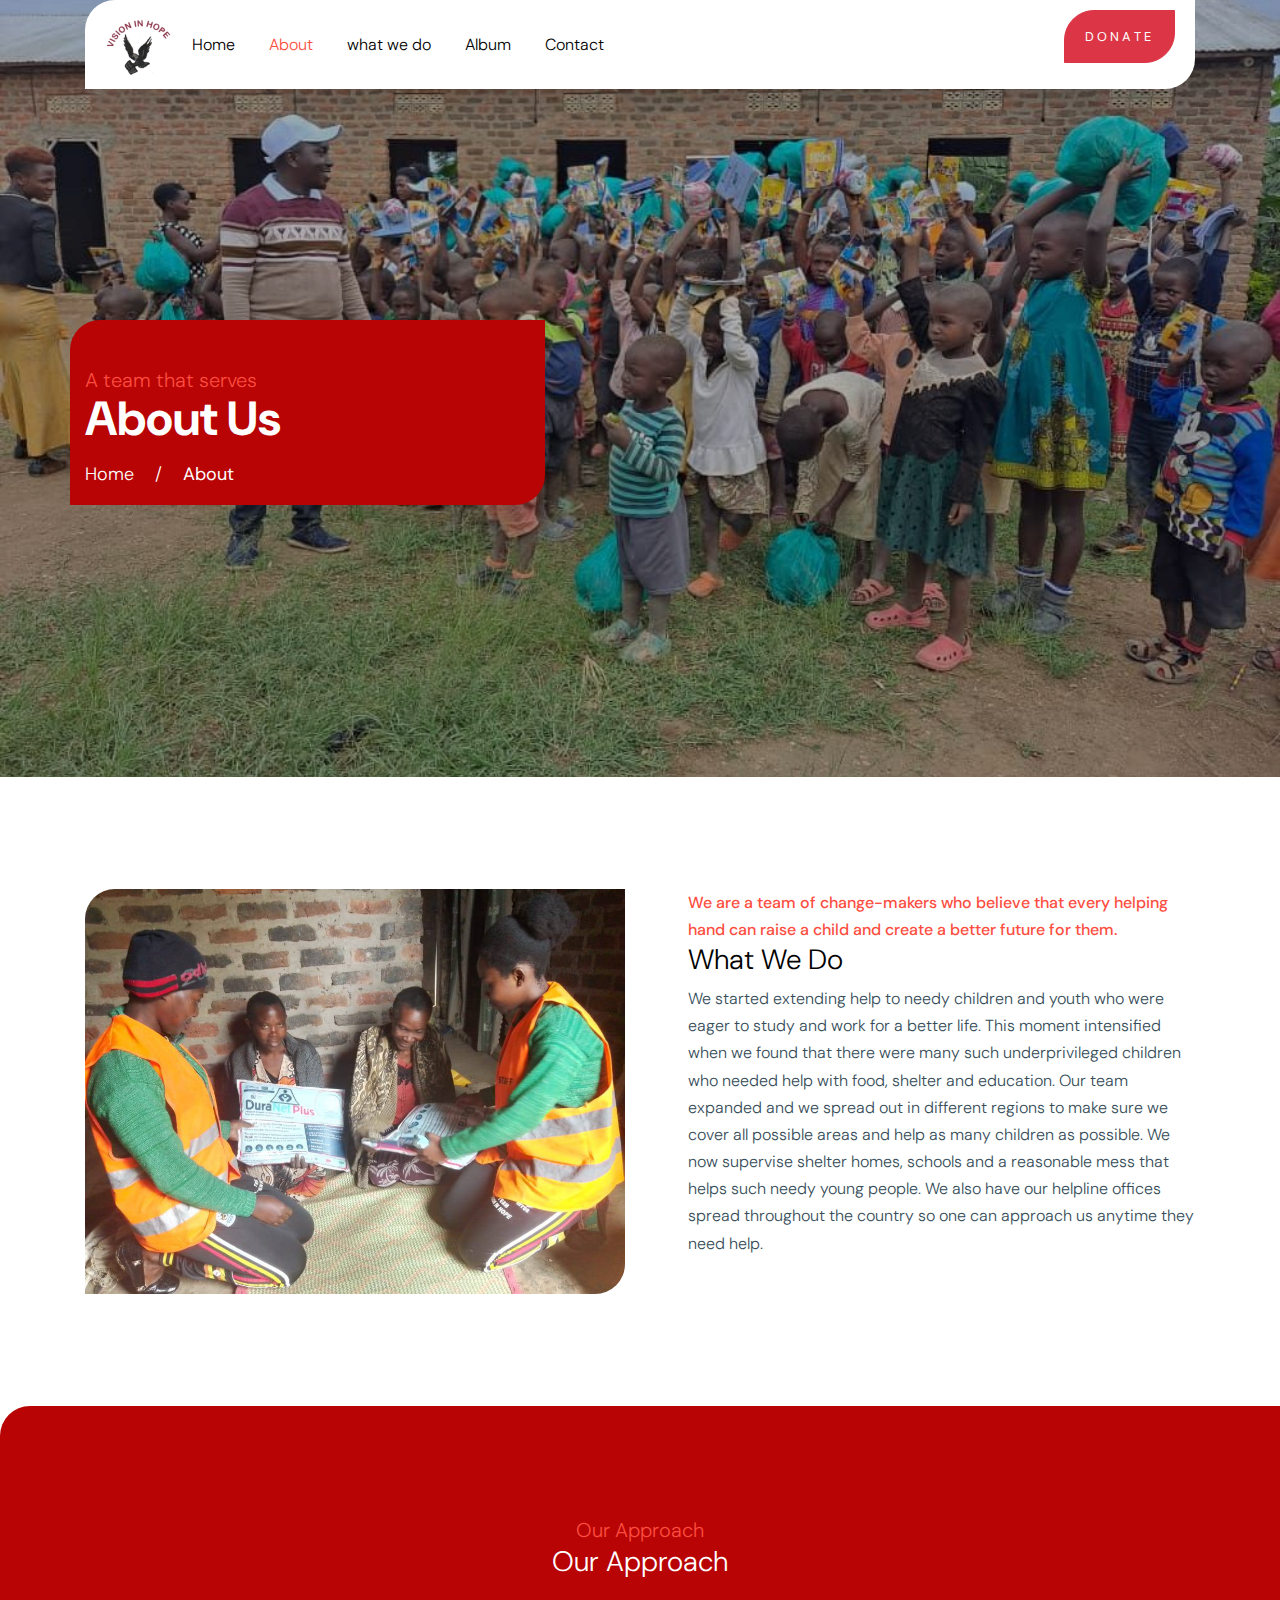
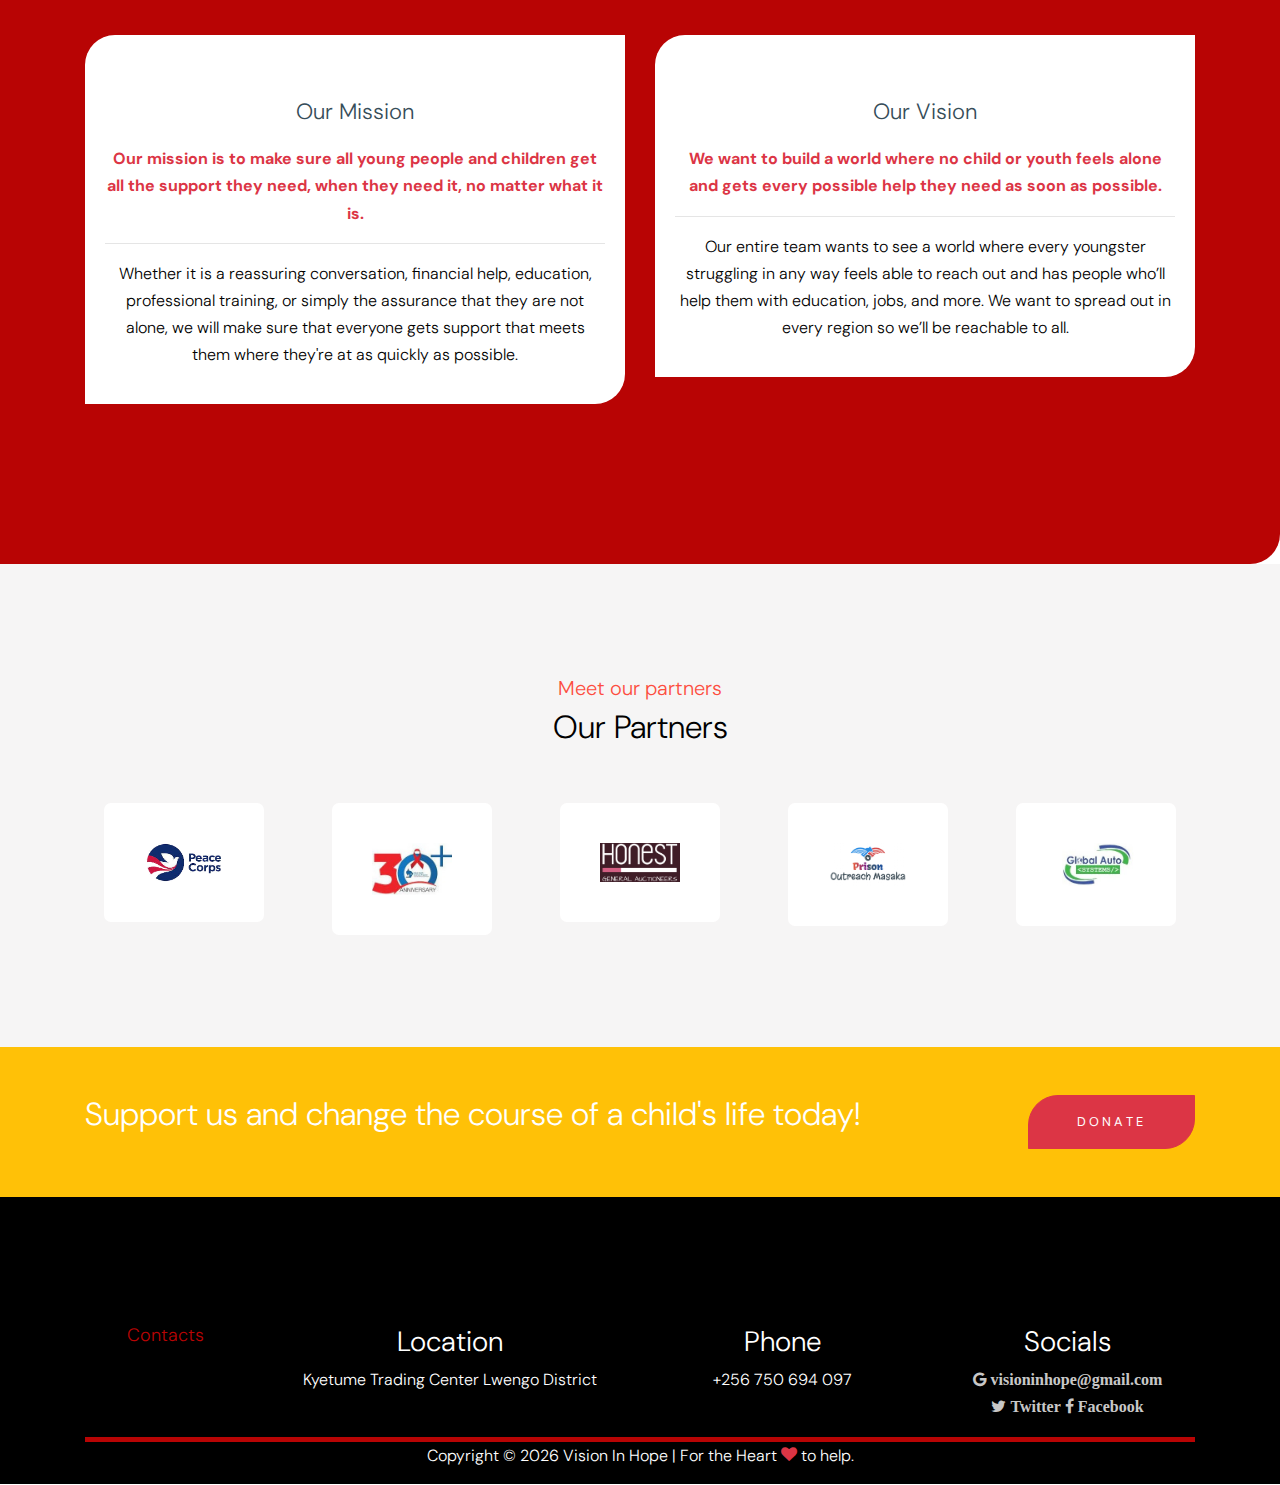
==== commit 78cbfc17: "footer links, images, nav, partners and logos" ====
--- a/about.html
+++ b/about.html
@@ -2,11 +2,13 @@
 <html lang="en">
 
 <head>
+  <link rel="shortcut icon" type="image/x-icon" href="images/logo/cropped-VIHU-Official-Logo-68x59.png" />
   <title>About &mdash; visioninhope</title>
   <meta charset="utf-8">
   <meta name="viewport" content="width=device-width, initial-scale=1, shrink-to-fit=no">
 
   <link href="https://fonts.googleapis.com/css?family=DM+Sans:300,400,700|Indie+Flower" rel="stylesheet">
+  <link rel="stylesheet" href="https://cdnjs.cloudflare.com/ajax/libs/font-awesome/4.7.0/css/font-awesome.min.css">
 
 
   <link rel="stylesheet" href="fonts/icomoon/style.css">
@@ -73,6 +75,7 @@
 
           <nav class="site-navigation text-left mr-auto d-none d-lg-block" role="navigation">
             <ul class="site-menu main-menu js-clone-nav mr-auto ">
+              <img src="images/logo/cropped-VIHU-Official-Logo-68x59.png" alt="Image" class="img-fluid">
               <li><a href="index.html" class="nav-link">Home</a></li>
               <li class="active"><a href="about.html" class="nav-link">About</a></li>
               <li><a href="dos.html" class="nav-link">what we do</a></li>
@@ -116,7 +119,7 @@
       <div class="container">
         <div class="row">
           <div class="col-md-6">
-            <img src="images/abt2.jpg" alt="Image" class="img-fluid oneb">
+            <img src="images/iprov.jpg" alt="Image" class="img-fluid oneb">
           </div>
           <div class="col-md-6 ml-auto pl-md-5">
             <span class="h6 text-red">We are a team of change-makers who believe that every helping hand can raise a
@@ -199,7 +202,17 @@
             <h2 class="text-black">Our Partners</h2>
           </div>
         </div>
-        <div class="row">
+        <div class="row justify-content-around">
+          <div class="col-lg-2">
+            <div class="package text-center bg-white">
+              <span class="img-fluid"><img src="images/logo/Peace-Corps-Logo.png" alt="Image" class="img-fluid"></span>
+            </div>
+          </div>
+          <div class="col-lg-2">
+            <div class="package text-center bg-white">
+              <span class="img-fluid"><img src="images/logo/logo rhps.jpeg" alt="Image" class="img-fluid"></span>
+            </div>
+          </div>
 
           <div class="col-lg-2">
             <div class="package bg-white">
@@ -208,24 +221,21 @@
 
             </div>
           </div>
-          <div class="col-lg-2">
+          
+         <!-- <div class="col-lg-2">
             <div class="package text-center bg-white">
               <span class=""><img src="images/logo/Unique-Ceremony-masters-logo-1.png" alt="Image"
                   class="img-fluid"></span>
             </div>
-          </div>
-          <div class="col-lg-2">
-            <div class="package text-center bg-white">
-              <span class="img-fluid"><img src="images/logo/Peace-Corps-Logo.png" alt="Image" class="img-fluid"></span>
-            </div>
-          </div>
-
-          <div class="col-lg-2">
+          </div>        
+
+           <div class="col-lg-2">
             <div class="package text-center bg-white">
               <span class="img-fluid"><img src="images/logo/Sapiba-Final-LOGO.jpg" alt="Image" class="img-fluid"></span>
 
-            </div>
-          </div>
+            </div> 
+          </div>
+        -->
           <div class="col-lg-2">
             <div class="package text-center bg-white">
               <span class="img-fluid"><img src="images/logo/skprLogo.gif" alt="Image" class="img-fluid"></span>
@@ -270,12 +280,19 @@
                 <p>Kyetume Trading Center Lwengo District</p>
               </div>
               <div class="col-md-3">
-                <h3>Phone:</h3>
+                <h3>Phone</h3>
                 <p>+256 750 694 097</p>
               </div>
               <div class="col-md-3">
-                <h3>Email:</h3>
-                <p>visioninhope@gmail.com</p>
+                <h3>Socials</h3>
+                <p>
+                  
+                  <a href="#" class="fa fa-google">  <b>visioninhope@gmail.com</b></a>
+                <a href="https://twitter.com/VisionInHope1" class="fa fa-twitter">  <b>Twitter </b></a>
+
+                  <a href="https://www.facebook.com/VisionInHope1/" class="fa fa-facebook"> <b>Facebook</b></a>
+                  
+                </p>
               </div>
             </div>
 
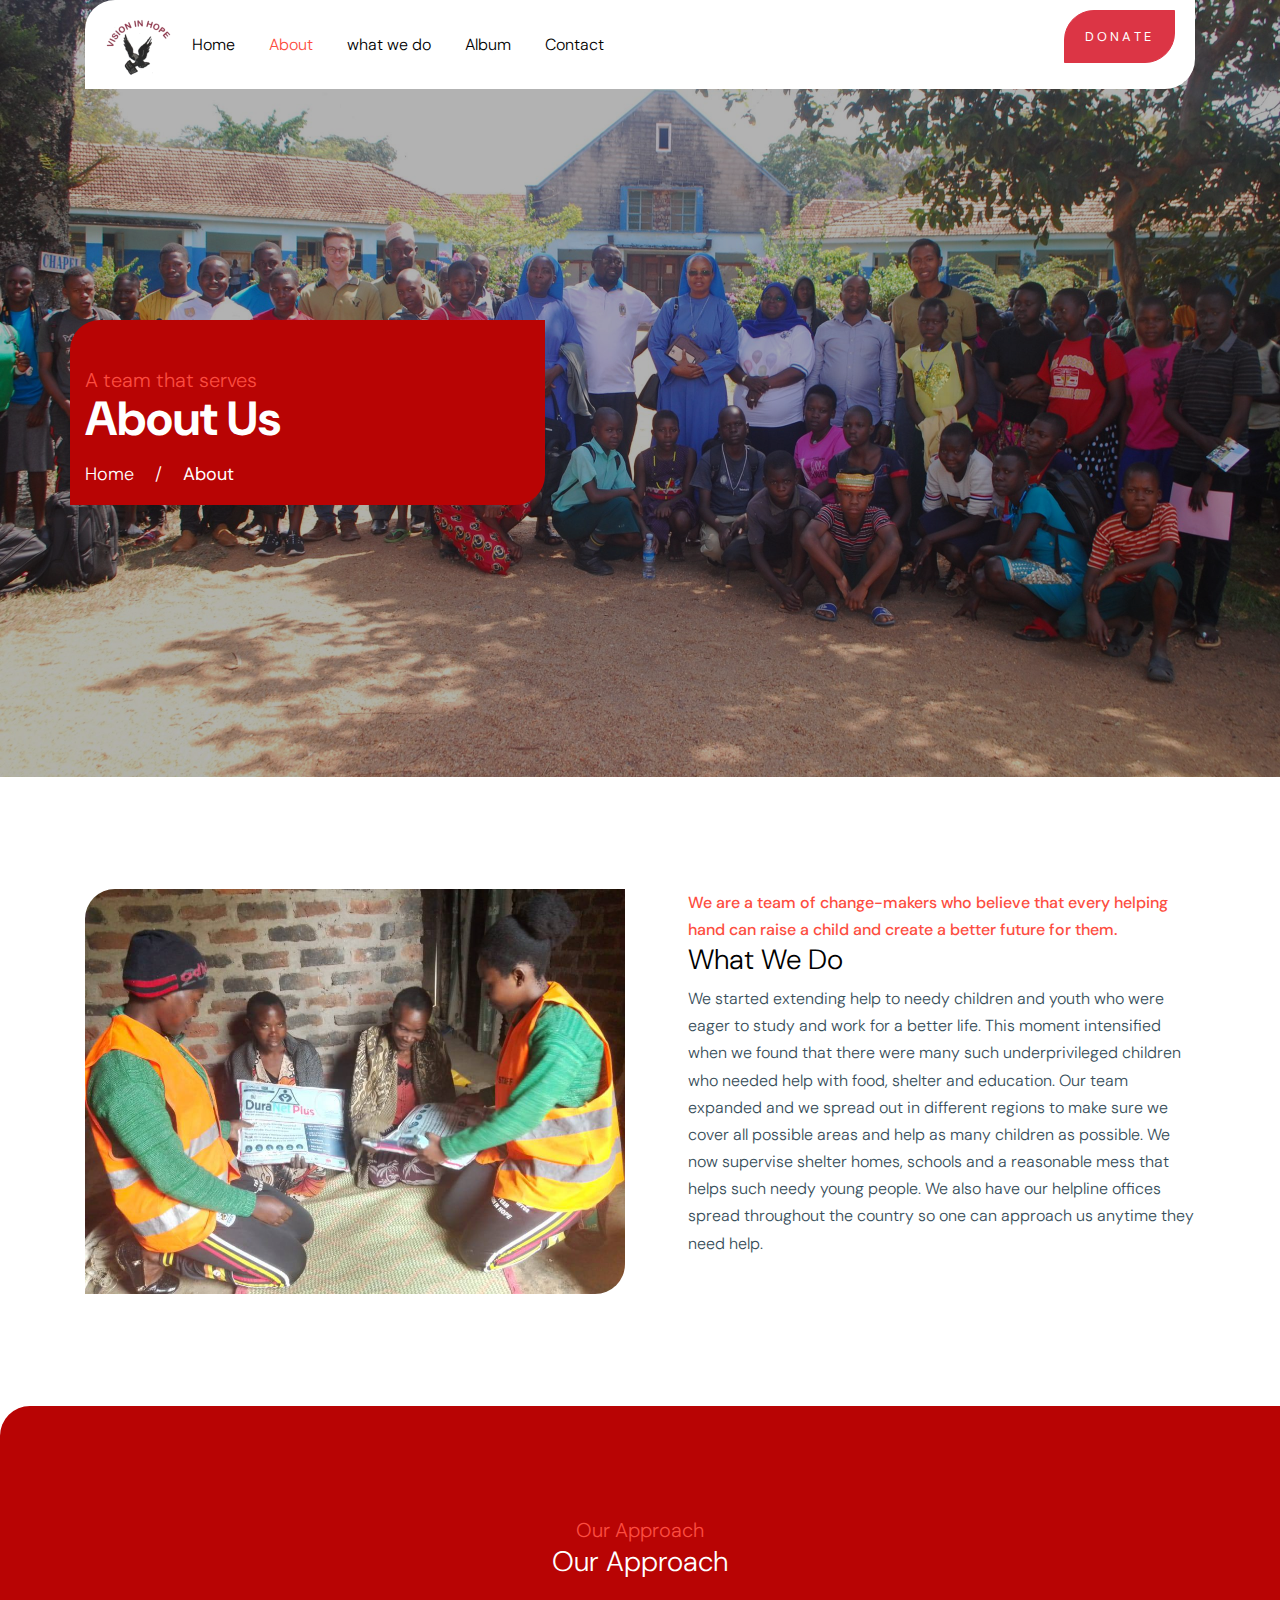
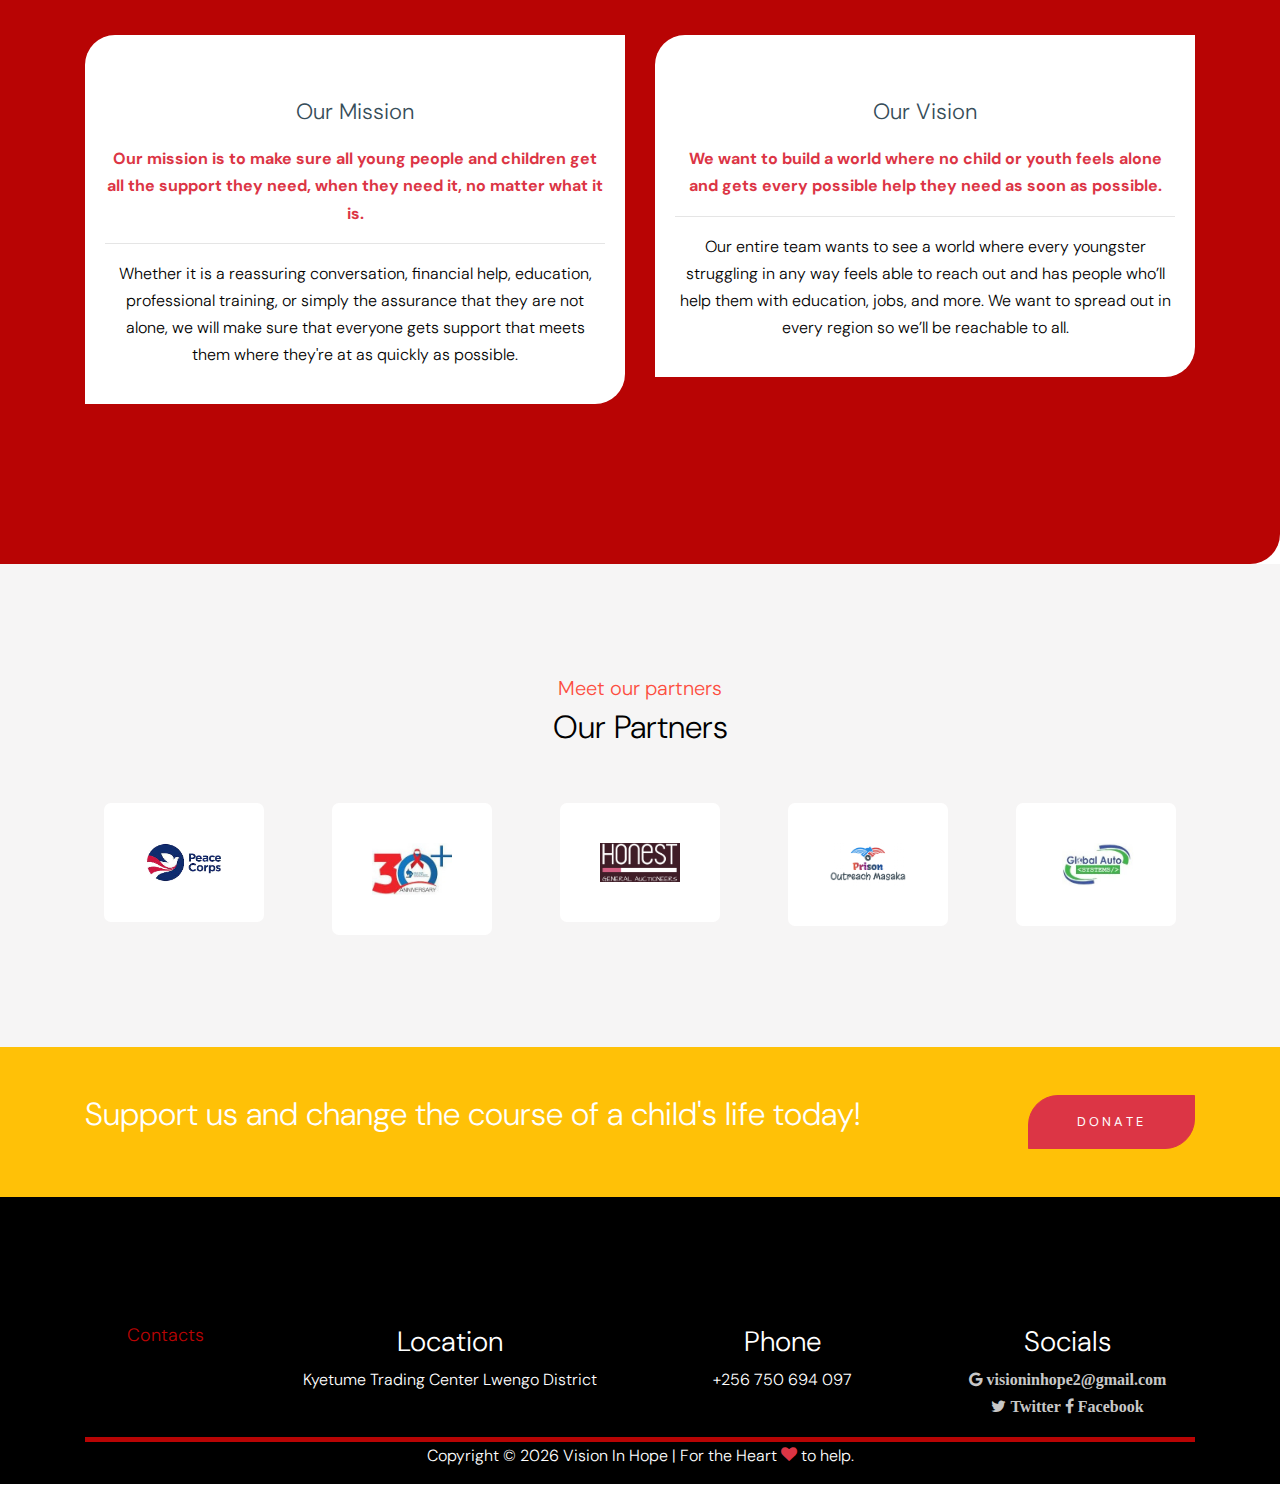
==== commit 5cdaae01: "changes in contacts, footer and images" ====
--- a/about.html
+++ b/about.html
@@ -100,7 +100,7 @@
     <div class="ftco-blocks-cover-1">
       <!-- data-stellar-background-ratio="0.5" style="background-image: url('images/hero_1.jpg')" -->
       <div class="site-section-cover overlay" data-stellar-background-ratio="0.5"
-        style="background-image: url('images/abt2.jpg')">
+        style="background-image: url('images/aboutbg11.jpg')">
         <div class="container">
           <div class="row align-items-center ">
 
@@ -287,7 +287,7 @@
                 <h3>Socials</h3>
                 <p>
                   
-                  <a href="#" class="fa fa-google">  <b>visioninhope@gmail.com</b></a>
+                  <a href="#" class="fa fa-google">  <b>visioninhope2@gmail.com</b></a>
                 <a href="https://twitter.com/VisionInHope1" class="fa fa-twitter">  <b>Twitter </b></a>
 
                   <a href="https://www.facebook.com/VisionInHope1/" class="fa fa-facebook"> <b>Facebook</b></a>
